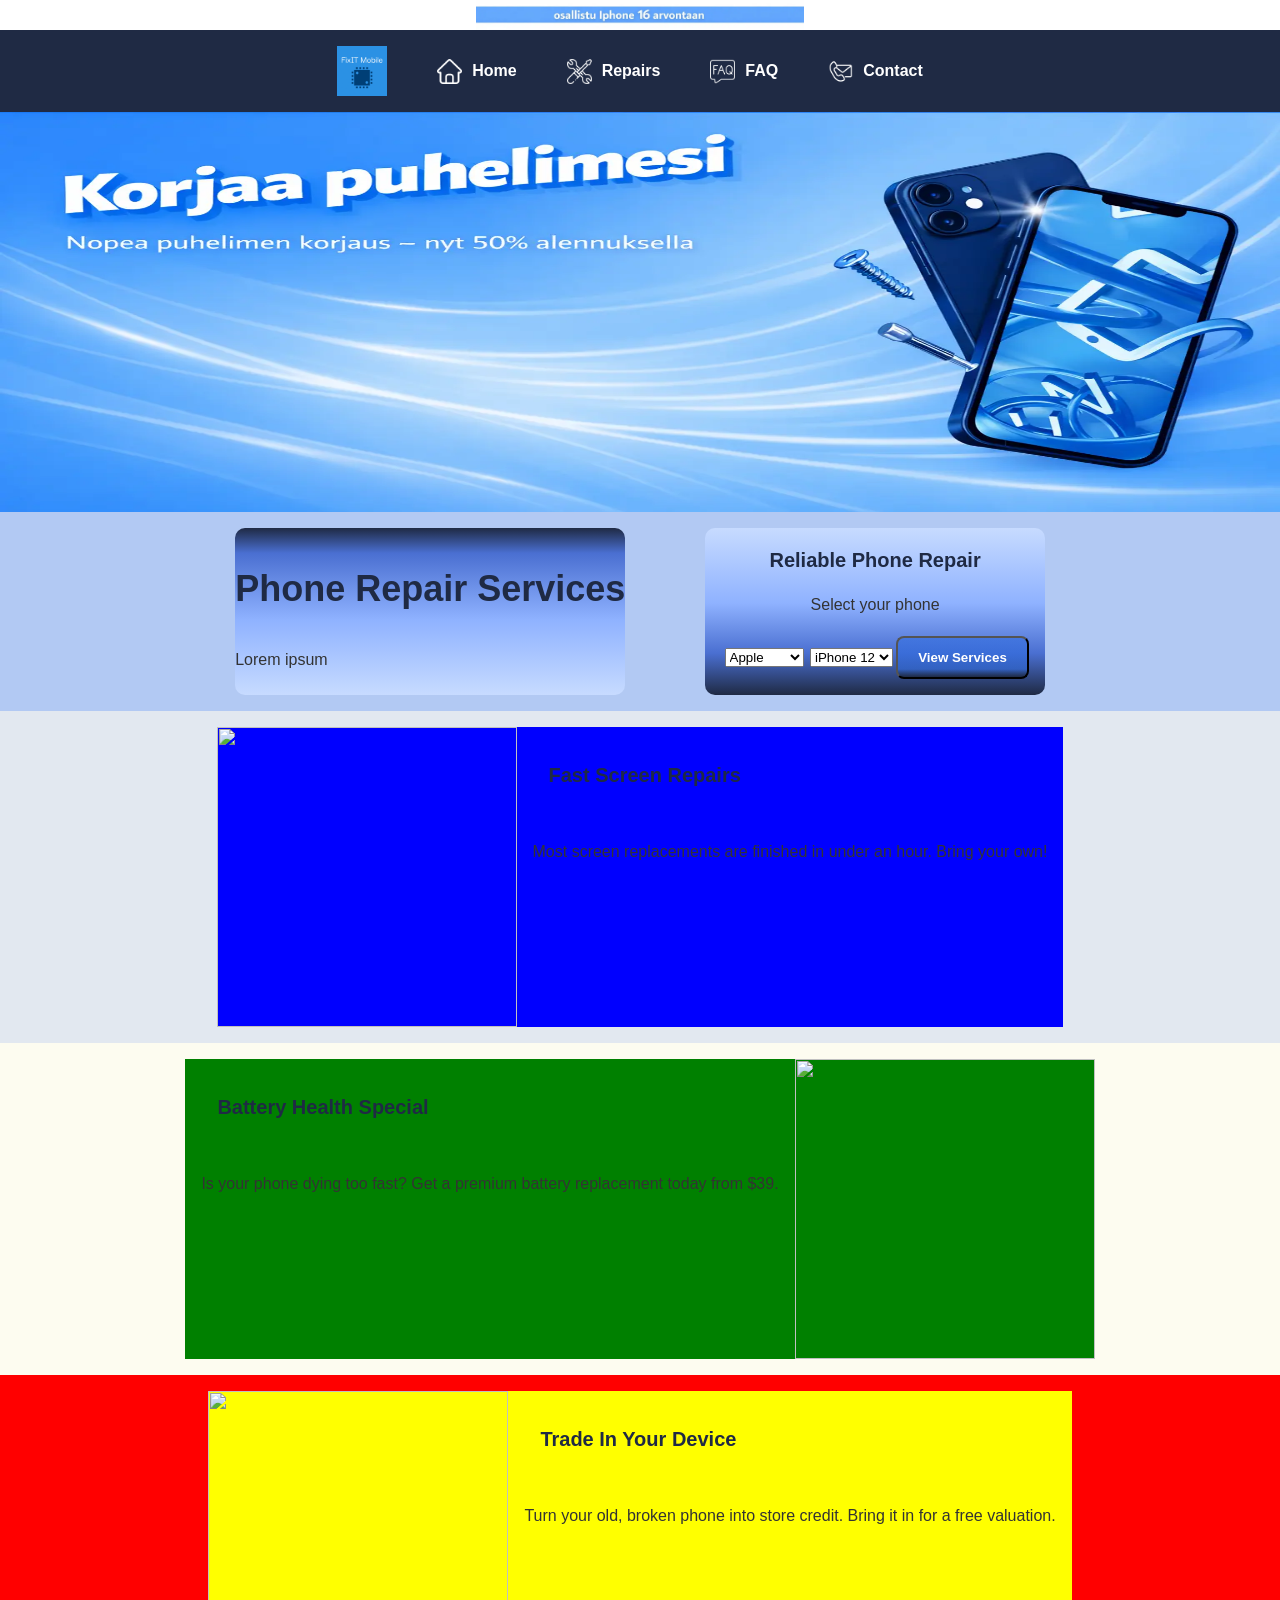
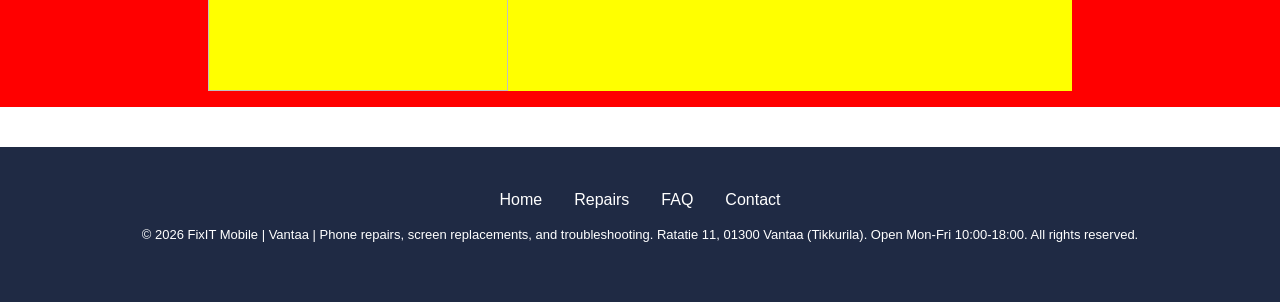
==== index.html @ 3c447443 "Another attempted fix for github pages navigation." ====
<!doctype html>
<html lang="fi">
  <head>
    <meta charset="UTF-8" />
    <meta name="viewport" content="width=device-width, initial-scale=1.0" />
    <link rel="stylesheet" href="CSS/layoutdefinitions.css" />
    <link rel="stylesheet" href="CSS/layoutindex.css" />
    <link rel="stylesheet" href="CSS/styleguide.css" />
    <link rel="stylesheet" href="CSS/styles.css" />
    <title>FixIT Mobile</title>
  </head>
  <body>
    <div class="page">
      <aside class="top-ad">
        <div class="top-ad-container flex-center">
          <img
            class="img-top-ad"
            src="Img/large/top-scrolling-ad.webp"
            alt="img-top-ad"
          />
        </div>
      </aside>

      <header>
        <nav>
          <div class="header-logo-container">
            <a href="./index.html">
              <img class="header-logo-img" src="Img/logos/mainlogo-large.png" />
            </a>
          </div>

          <div class="header-item flex-center">
            <div class="header-item-icon">
              <img
                class="header-item-icon-img"
                src="Img/icons/home_icon_white.png"
              />
            </div>
            <a href="./index.html">Home</a>
          </div>

          <div class="header-item flex-center">
            <div class="header-item-icon">
              <img
                class="header-item-icon-img"
                src="Img/icons/repair_icon_white.png"
              />
            </div>
            <a href="./repairs.html">Repairs</a>
          </div>

          <div class="header-item flex-center">
            <div class="header-item-icon">
              <img
                class="header-item-icon-img"
                src="Img/icons/faq_icon_white.png"
              />
            </div>
            <a href="./faq.html">FAQ</a>
          </div>

          <div class="header-item flex-center">
            <div class="header-item-icon">
              <img
                class="header-item-icon-img"
                src="Img/icons/contact_icon_white.png"
              />
            </div>
            <a href="./contact.html">Contact</a>
          </div>
        </nav>
      </header>

      <figure class="hero">
        <img
          class="hero-img"
          src="Img/large/hero-img.webp"
          alt="decorative image"
        />
      </figure>

      <main>
        <section class="site-summary-card">
          <h1>Phone Repair Services</h1>
          Lorem ipsum
        </section>

        <div class="repair-finder">
          <section class="brand-model-selection-card"></section>
        </div>
      </main>

      <section
        class="house-ad-section flex-center column"
        id="house-ad-section"
      ></section>

      <footer id="footer"></footer>
    </div>

    <script src="JS/data/phonerepairpricedata.js"></script>
    <script src="JS/scripts/main.js"></script>
    <script src="JS/data/houseadcardsdata.js"></script>
    <script src="JS/scripts/houseadcards.js"></script>
  </body>
</html>
---- CSS/layoutdefinitions.css ----
header {
  display: flex;
}

/* Defining grid areas */
.top-ad {
  grid-area: top-ad;
}

header {
  grid-area: header;
}

.hero {
  grid-area: hero;
}

main {
  grid-area: main;
}

.repair-finder-heading {
  grid-area: repair-finder-heading;
}

.ad-right {
  grid-area: ad-right;
}

.review-right {
  grid-area: review-right;
}

.selection-card {
  grid-area: selection-card;
}

footer {
  grid-area: footer;
}

.showing-results-text {
  grid-area: showing-results-text;
}

.result-cards {
  grid-area: result-cards;
}

.locations-heading {
  grid-area: locations-heading;
}

.map-right {
  grid-area: map-right;
}

.faq {
  grid-area: faq;
}
---- CSS/layoutindex.css ----
.page {
  display: grid;

  grid-template-areas:
    "top-ad"
    "header"
    "hero"
    "main"
    "house-ad-section"
    "footer";
}
---- CSS/styleguide.css ----
/* =========================
   1. CSS MODIFIERS (COLORS)
========================= */

:root {
  --color-primary: #1f2a44;
  --color-accent: #2d6cdf;
  --color-light: #f5f6f8;
  --color-dark: #333333;
  --color-success: #2e7d32;
  --color-border: #e0e0e0;
  --radius: 0.5rem;
  --spacing: 1rem;
  --max-width: 68.75rem;
  --font-heading: "Segoe UI", sans-serif;
  --font-body: Arial, sans-serif;
}

/* =========================
   2. TYPOGRAPHY
========================= */

body {
  margin: 0;
  padding: 0;
  font-family: var(--font-body);
  color: var(--color-dark);
  background-color: white;
  line-height: 1.6;
}

h1,
h2,
h3 {
  font-family: var(--font-heading);
  color: var(--color-primary);
  margin-top: 2rem;
}

h1 {
  font-size: 2.25rem;
}
h2 {
  font-size: 1.75rem;
}
h3 {
  font-size: 1.25rem;
}

p {
  margin-bottom: 1rem;
}

/* =========================
   3. COMPONENTS
========================= */

/* TOP-AD */

.top-ad {
  width: 100vw;
  overflow: hidden;
  background-color: white;
  height: 30px;
}

.top-ad-container {
  display: inline-block;
  white-space: nowrap;
  animation: scroll-ad 7s linear infinite;
  height: 100%;
  cursor: pointer;
}

.img-top-ad {
  display: inline-block;
  height: 100%;
}

/* HERO */
.hero {
  display: flex;
  justify-content: center;
  align-items: center;
  background-color: #ffffff;
  width: 100%;
  height: 400px;
}

.hero-img {
  display: block;
  width: 100%;
  height: 100%;
}

/* MAIN */
main {
  display: flex;
  justify-content: center;
  background-color: #2d6bdf5d;
  gap: 3rem;
}

/* NAV */
nav {
  display: flex;
  justify-content: center;
  align-items: center;
  width: 100%;
  background: var(--color-primary);
  gap: 1.25rem;
  padding: 1rem;
}

nav a {
  color: white;
  text-decoration: none;
  margin-right: 1.25rem;
  font-weight: bold;
}

/* HEADER LOGO */

.header-logo-container {
  display: flex;
}

.header-logo-img {
  display: block;
  height: 50px;
  width: auto;
}

.header-item {
  margin: 0;
}

.header-item-img {
  vertical-align: middle;
}

.header-item-icon-img {
  display: block;
  width: 25px;
  height: 25px;
  margin: 0.625rem;
}

/* BUTTON */
button {
  display: inline-block;
  padding: 0.75rem 1.25rem;
  border-radius: var(--radius);
  text-decoration: none;
  font-weight: bold;
  margin-top: 0.625rem;
}

.btn-primary {
  background: var(--color-accent);
  color: white;
}

.btn-secondary {
  border: 0.125rem solid var(--color-accent);
  color: var(--color-accent);
}

/* CARD */
.card {
  border: 0.0625rem solid var(--color-border);
  border-radius: var(--radius);
  padding: var(--spacing);
  margin-bottom: var(--spacing);
  background: white;
}

/* INFO BOX */
.info-box {
  background: var(--color-light);
  border-left: 0.3125rem solid var(--color-accent);
  padding: var(--spacing);
  margin: var(--spacing) 0;
}

/* FORM ELEMENT */
input,
textarea {
  width: 100%;
  padding: 0.625rem;
  margin-top: 0.3125rem;
  margin-bottom: 0.9375rem;
  border: 0.0625rem solid var(--color-border);
  border-radius: var(--radius);
  font-family: var(--font-body);
}

/* FOOTER */
footer {
  background: var(--color-primary);
  color: white;
  padding: 1.25rem;
  margin-top: 2.5rem;
  text-align: center;
}

.footer-content-wrapper {
  margin: 0;
}

.footer-header-links-container {
  margin: 0;
}

.footer-header-link {
  margin: 1rem;
  color: white;
  text-decoration: none;
}

.footer-header-link:hover {
  opacity: 0.8;
}

.footer-ending-text {
  font-size: small;
}

/* =============================
   5. BRAND-MODEL-SELECTION-CARD
============================= */

.brand-model-selection-card {
  display: flex;
  flex-direction: column;
  margin: 1rem;
}

.brand-model-card-background-wrapper {
  background: linear-gradient(
    to bottom,
    #c7dbff 0%,
    #8fb2ff 45%,
    #4a6fd1 75%,
    #1f2a44 100%
  );

  padding: 1rem;
  border-radius: 10px;
  gap: 0.5rem;
}

.brand-model-card-text-area {
  gap: 1rem;
}

.brand-model-card-headline {
  margin: 0;
}

.brand-model-card-text {
  margin: 0;
}

.brand-select {
  margin: 0.2rem;
}

.model-select {
  margin: 0.2rem;
}

.view-services-btn {
  background: linear-gradient(to bottom, #2d6bdf8c 80%, #1f2a44 100%);
  color: rgb(255, 255, 255);
  padding: 0.75rem 1.25rem;
}

/* =============================
   6. HOUSE-AD-CARDS
============================= */

.house-ad-section {
  margin: 0;
}

.house-ad-container {
  width: 100%;
  display: flex;
  flex-direction: column;
  align-items: center;
  justify-content: center;
}

.house-ad-card {
  display: flex;
  justify-content: center;
  margin: 1rem;
}

.house-ad-text-wrapper {
  display: flex;
  flex-direction: column;
}

.house-ad-header {
  margin: 2rem;
}

.house-ad-title {
  margin: 0;
}

.house-ad-description-area {
  margin: 1rem;
}

.house-ad-description {
  margin: 0;
}

.house-ad-img-container {
  display: flex;
  justify-content: center;
  align-items: center;
  width: 300px;
  height: 300px;
}

.house-ad-img {
  display: block;
  width: 100%;
  height: 100%;
}

/* =============================
   7. RESULT-CARD
============================= */

.result-cards {
  display: grid;
  grid-template-columns: repeat(2, minmax(30rem, 1fr));
  width: 100%;
  gap: 0.5rem;
  background: linear-gradient(
    to bottom,
    transparent 0%,
    rgba(123, 189, 255, 0.541) 10%,
    rgba(123, 189, 255, 0.541) 90%,
    transparent 100%
  );
}

.result-card {
  display: flex;
  flex-direction: column;
  align-items: center;
  text-align: center;
  background: linear-gradient(to bottom, #2d6bdf8c 80%, #1f2a44 100%);

  gap: 1rem;
  padding: 1rem;
  border-radius: 10px;
}

.result-card-headline-area {
  margin: 0;
}

.result-card-headline {
  margin: 0;
}

.result-card-model-brand-names {
  margin: 0;
}

.result-card-price {
  margin: 0;
}

.result-card-separator {
  width: 50%;
}

.result-card-text-area {
  height: calc(1.2rem * 3); /*3 lines of text always to align images below */
  overflow: hidden;
}

.result-card-text {
  margin: 0;
}

.result-card-img-wrapper {
  display: flex;
  justify-content: center;
  align-items: center;
  width: 150px;
  height: 150px;
}

.result-card-img {
  max-width: 100%;
  max-height: 100%;
  object-fit: contain;
}

/* =============================
   8. FAQ-CARD
============================= */

.faq-cards {
  display: grid;
  grid-template-columns: repeat(3, minmax(30rem, 1fr));
  width: 100%;
  gap: 0.5rem;
}

.faq-card {
  display: flex;
  flex-direction: column;
  align-items: center;
  text-align: center;
  background: linear-gradient(to bottom, #2d6bdf8c 80%, #1f2a44 100%);
  gap: 1rem;
  margin: 1rem;
  padding: 1rem;
  border-radius: 10px;
}

.faq-card-question-area {
  margin: 0;
}

.faq-card-question {
  margin: 0;
}

.faq-card-separator {
  width: 50%;
}

.faq-show-answer-btn {
  margin: 0;
}

.faq-card-answer-area {
  margin: 0;
}

.faq-card-answer-area.hidden {
  display: none;
}

.faq-card-answer-area {
  margin: 0;
}

/* =============================
   9. CONTACT FORM
============================= */

.contact-form {
  display: flex;
  flex-direction: column;
  gap: 1rem;
  margin: 1rem;
  padding: 1.5rem;
  border-radius: 10px;

  background: linear-gradient(to bottom, #2d6bdf8c 80%, #1f2a44 100%);
  color: #fff;
}

/* Labels */
.contact-form label {
  font-weight: 600;
  margin-bottom: 0.25rem;
}

/* Inputs, select, textarea */
.contact-form input,
.contact-form select,
.contact-form textarea {
  width: 100%;
  padding: 0.5rem;
  border-radius: 6px;
  border: none;
  outline: none;
  font-size: 0.95rem;
}

/* Textarea height */
.contact-form textarea {
  min-height: 100px;
  resize: vertical;
}

/* Phone input group */
.phone-wrapper {
  display: flex;
  gap: 0.5rem;
}

.phone-wrapper select {
  width: 30%;
}

.phone-wrapper input {
  width: 70%;
}

/* Checkbox group */
.contact-form input[type="checkbox"] {
  width: auto;
  margin-right: 0.5rem;
}

.contact-form div {
  display: flex;
  align-items: center;
}

/* Submit button */
.contact-form button {
  margin-top: 1rem;
  padding: 0.6rem;
  border-radius: 6px;
  border: none;
  cursor: pointer;
  font-weight: 600;

  background-color: #ffffff;
  color: #1f2a44;
  transition: 0.2s ease;
}

.contact-form button:hover {
  background-color: #dbe4ff;
}

/* Responsive */
@media (max-width: 500px) {
  .phone-wrapper {
    flex-direction: column;
  }

  .phone-wrapper select,
  .phone-wrapper input {
    width: 100%;
  }
}

/* =============================
   10. STORE LOCATION CARDS
============================= */

.store-location-cards-container {
  display: grid;
  grid-template-columns: repeat(3, minmax(30rem, 1fr));
  width: 100%;
  gap: 2rem;
  background-color: grey;
  padding: 1rem;
}

.store-location-card {
  display: flex;
  flex-direction: column;
  background-color: whitesmoke;
  gap: 1rem;

  border: 1px solid #e0e0e0;
  border-radius: 12px;
  transition:
    transform 0.2s ease,
    box-shadow 0.2s ease;
}

.store-location-card-text-area {
  display: flex;
  flex-direction: column;
  height: 60%;
}

.store-location-card-map-area {
  display: flex;
  align-items: center;
  justify-content: center;
}

.store-location-card-map-img {
  display: block;
  max-width: 100%;
  height: 100%;
  object-fit: cover;
}

/* =========================
   11. IMAGES
========================= */

figure {
  margin: 0;
  padding: 0;
}

img {
  margin: 0;
  padding: 0;
}
---- CSS/styles.css ----
.flex-center {
  display: flex;
  align-items: center;
  justify-content: center;
}

.flex-center.column {
  flex-direction: column;
}

.flex-center.row {
  flex-direction: row;
}

.hidden {
  display: none;
}

/* INDEX PAGE */

.site-summary-card {
  display: flex;
  flex-direction: column;
  background: linear-gradient(
    to bottom,
    #1f2a44 0%,
    #4a6fd1 15%,
    #8fb2ff 55%,
    #c7dbff 100%
  );
  border-radius: 10px;
  margin: 1rem;
}

/* REPAIRS PAGE */

.repairs-page-howitworks-card {
  margin: 0;
  background-color: rgba(224, 134, 16, 0.877);
}

/* LOCATIONS PAGE */

.locations-heading {
  background-color: aliceblue;
}

/* Animation keyframes */
@keyframes scroll-ad {
  0% {
    transform: translateX(-60%);
  }
  100% {
    transform: translateX(60%);
  }
}
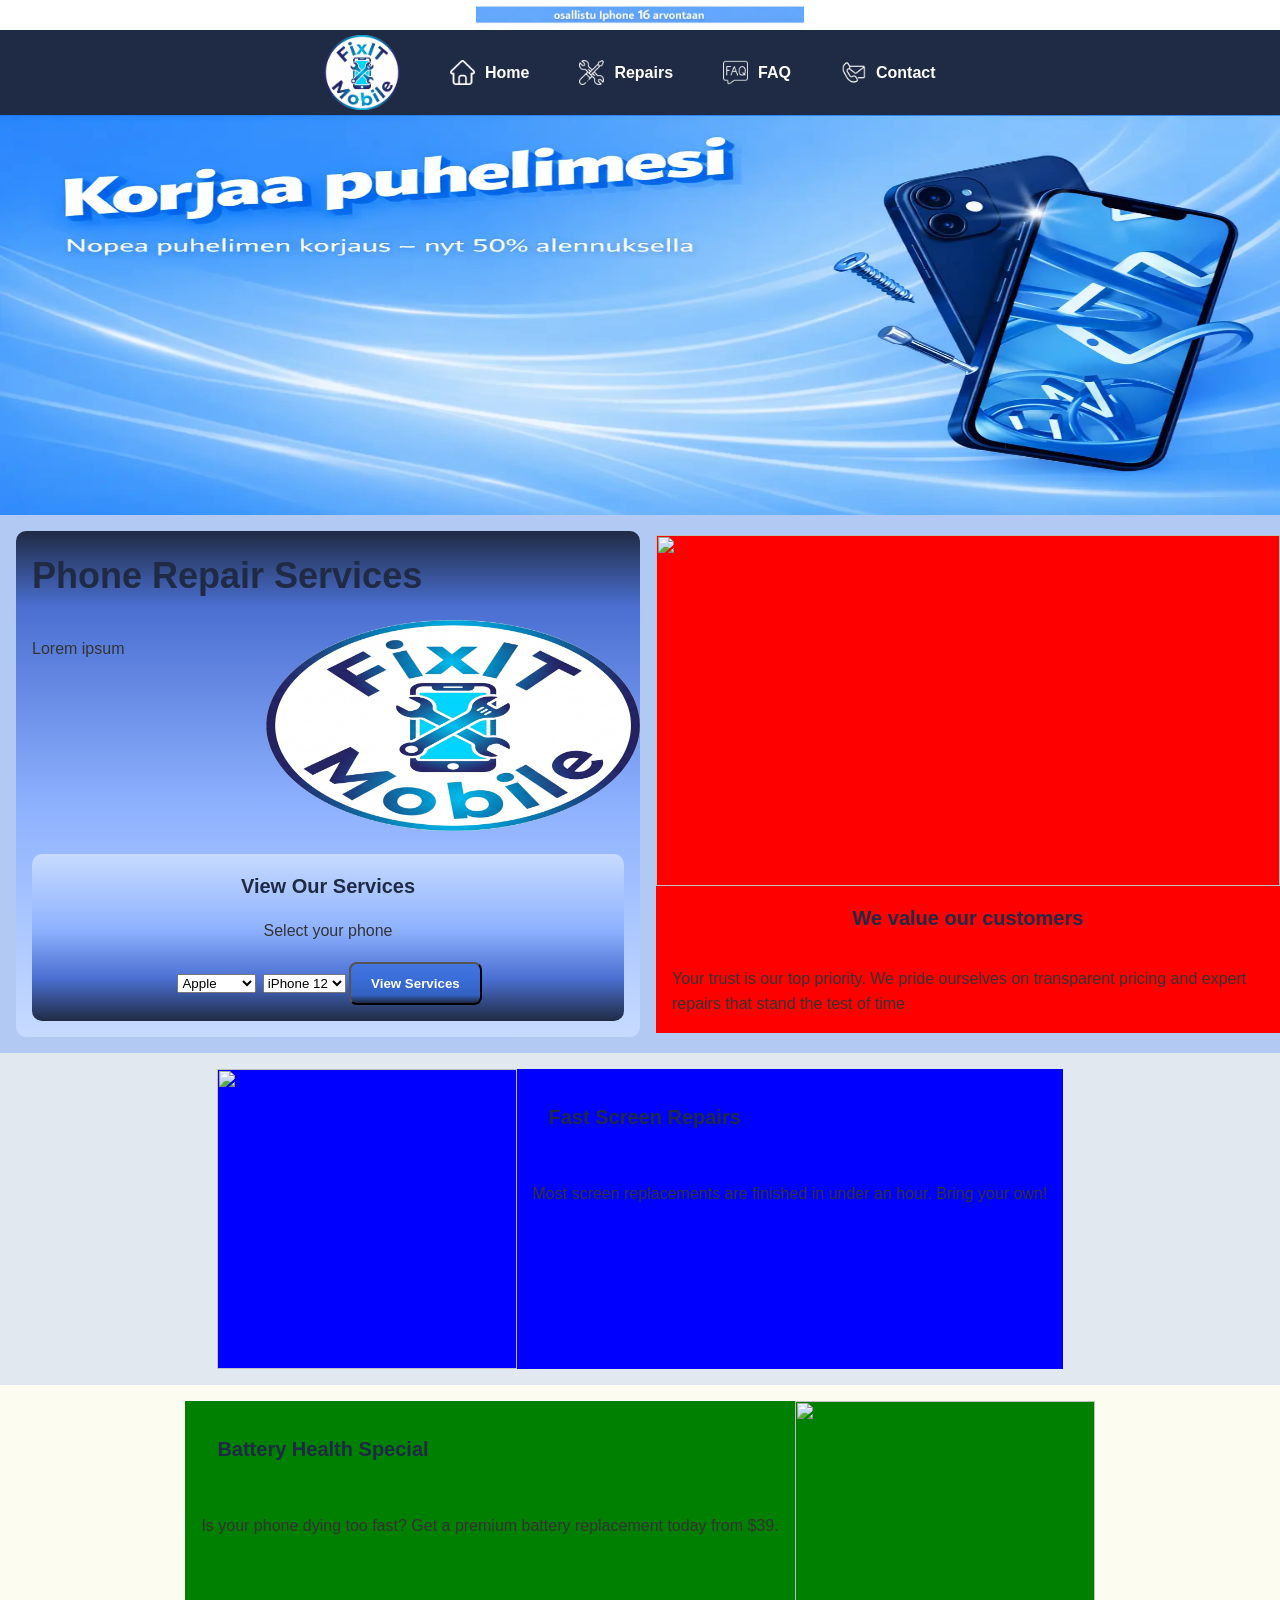
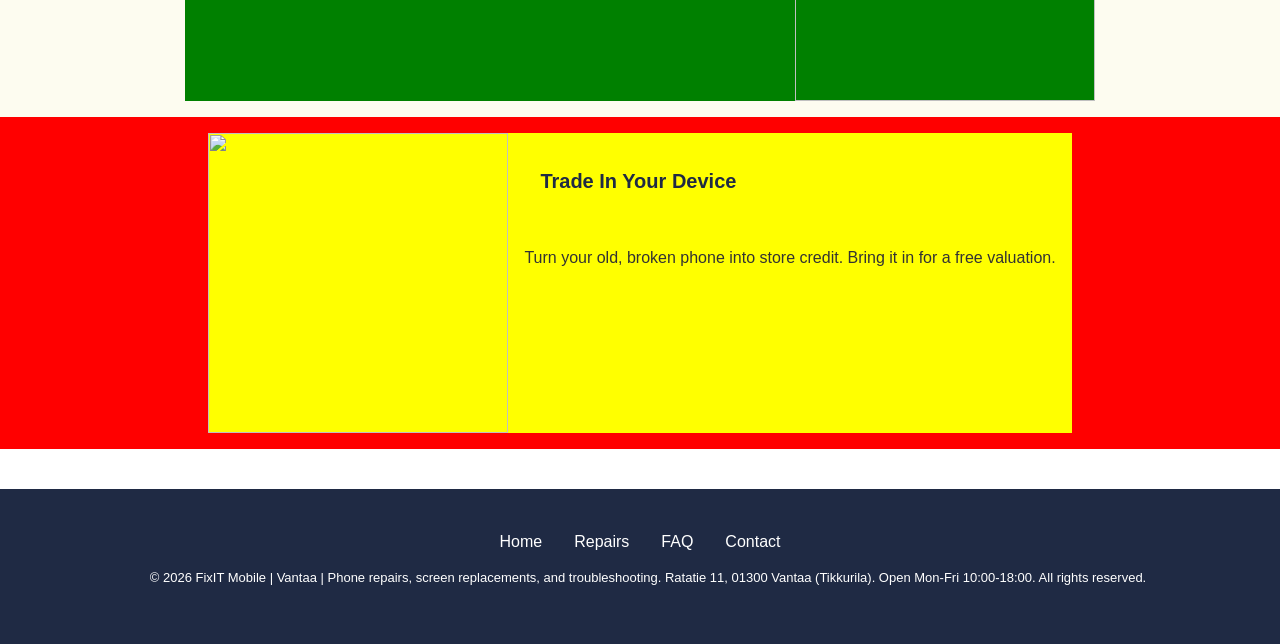
==== commit b018b1b3: "Various improvements to index page and mobile use" ====
--- a/index.html
+++ b/index.html
@@ -25,7 +25,10 @@
         <nav>
           <div class="header-logo-container">
             <a href="./index.html">
-              <img class="header-logo-img" src="Img/logos/mainlogo-large.png" />
+              <img
+                class="header-logo-img"
+                src="./Img/logos/main-logo-large.webp"
+              />
             </a>
           </div>
 
@@ -33,7 +36,7 @@
             <div class="header-item-icon">
               <img
                 class="header-item-icon-img"
-                src="Img/icons/home_icon_white.png"
+                src="./Img/icons/home_icon_white.png"
               />
             </div>
             <a href="./index.html">Home</a>
@@ -43,7 +46,7 @@
             <div class="header-item-icon">
               <img
                 class="header-item-icon-img"
-                src="Img/icons/repair_icon_white.png"
+                src="./Img/icons/repair_icon_white.png"
               />
             </div>
             <a href="./repairs.html">Repairs</a>
@@ -53,7 +56,7 @@
             <div class="header-item-icon">
               <img
                 class="header-item-icon-img"
-                src="Img/icons/faq_icon_white.png"
+                src="./Img/icons/faq_icon_white.png"
               />
             </div>
             <a href="./faq.html">FAQ</a>
@@ -63,7 +66,7 @@
             <div class="header-item-icon">
               <img
                 class="header-item-icon-img"
-                src="Img/icons/contact_icon_white.png"
+                src="./Img/icons/contact_icon_white.png"
               />
             </div>
             <a href="./contact.html">Contact</a>
@@ -74,20 +77,43 @@
       <figure class="hero">
         <img
           class="hero-img"
-          src="Img/large/hero-img.webp"
+          src="./Img/large/hero-img.webp"
           alt="decorative image"
         />
       </figure>
 
       <main>
-        <section class="site-summary-card">
-          <h1>Phone Repair Services</h1>
-          Lorem ipsum
+        <section class="index-site-main-content flex-center">
+          <article class="site-summary-card">
+            <h1>Phone Repair Services</h1>
+            <div class="site-summary-card-body">
+              <p>Lorem ipsum</p>
+              <div class="site-summary-card-img-container">
+                <img
+                  class="site-summary-card-img"
+                  src="./Img/logos/main-logo-large.webp"
+                />
+              </div>
+            </div>
+            <article class="repair-finder">
+              <section class="brand-model-selection-card"></section>
+            </article>
+          </article>
+
+          <article class="main-section-house-ad flex-center column">
+            <div class="main-section-house-ad-img-container">
+              <img
+                class="main-section-house-ad-img"
+                src="./Img/large/customer-service-1.png"
+              />
+            </div>
+            <h3>We value our customers</h3>
+            <p>
+              Your trust is our top priority. We pride ourselves on transparent
+              pricing and expert repairs that stand the test of time
+            </p>
+          </article>
         </section>
-
-        <div class="repair-finder">
-          <section class="brand-model-selection-card"></section>
-        </div>
       </main>
 
       <section
--- a/CSS/styleguide.css
+++ b/CSS/styleguide.css
@@ -39,16 +39,19 @@
 
 h1 {
   font-size: 2.25rem;
+  margin: 1rem;
 }
 h2 {
   font-size: 1.75rem;
 }
 h3 {
   font-size: 1.25rem;
+  margin: 1rem;
 }
 
 p {
   margin-bottom: 1rem;
+  margin-left: 1rem;
 }
 
 /* =========================
@@ -77,30 +80,6 @@
   height: 100%;
 }
 
-/* HERO */
-.hero {
-  display: flex;
-  justify-content: center;
-  align-items: center;
-  background-color: #ffffff;
-  width: 100%;
-  height: 400px;
-}
-
-.hero-img {
-  display: block;
-  width: 100%;
-  height: 100%;
-}
-
-/* MAIN */
-main {
-  display: flex;
-  justify-content: center;
-  background-color: #2d6bdf5d;
-  gap: 3rem;
-}
-
 /* NAV */
 nav {
   display: flex;
@@ -109,7 +88,7 @@
   width: 100%;
   background: var(--color-primary);
   gap: 1.25rem;
-  padding: 1rem;
+  padding: 0.3rem;
 }
 
 nav a {
@@ -119,7 +98,7 @@
   font-weight: bold;
 }
 
-/* HEADER LOGO */
+/* HEADER */
 
 .header-logo-container {
   display: flex;
@@ -127,7 +106,7 @@
 
 .header-logo-img {
   display: block;
-  height: 50px;
+  height: 75px;
   width: auto;
 }
 
@@ -144,6 +123,32 @@
   width: 25px;
   height: 25px;
   margin: 0.625rem;
+}
+
+/* HERO */
+.hero {
+  display: flex;
+  justify-content: center;
+  align-items: center;
+  background-color: #ffffff;
+  width: 100vw;
+  height: 400px;
+}
+
+.hero-img {
+  display: block;
+  width: 100%;
+  height: 100%;
+}
+
+/* MAIN */
+main {
+  display: flex;
+  justify-content: center;
+  align-items: center;
+  background-color: #2d6bdf5d;
+  gap: 3rem;
+  width: 100%;
 }
 
 /* BUTTON */
@@ -234,6 +239,7 @@
   display: flex;
   flex-direction: column;
   margin: 1rem;
+  max-width: 100vw;
 }
 
 .brand-model-card-background-wrapper {
@@ -281,7 +287,7 @@
 ============================= */
 
 .house-ad-section {
-  margin: 0;
+  width: 100vw;
 }
 
 .house-ad-container {
@@ -415,6 +421,7 @@
   grid-template-columns: repeat(3, minmax(30rem, 1fr));
   width: 100%;
   gap: 0.5rem;
+  max-width: 100vw;
 }
 
 .faq-card {
@@ -471,6 +478,7 @@
 
   background: linear-gradient(to bottom, #2d6bdf8c 80%, #1f2a44 100%);
   color: #fff;
+  max-width: 100vw;
 }
 
 /* Labels */
@@ -610,3 +618,39 @@
   margin: 0;
   padding: 0;
 }
+
+/* =========================
+   12. CONFIGS FOR PHONES
+========================= */
+
+@media (max-width: 768px) {
+  nav {
+    display: grid;
+    grid-template-columns: repeat(2, 1fr);
+    justify-items: start;
+    align-items: center;
+    gap: 0rem;
+    padding: 0.5rem;
+    width: 100%;
+  }
+
+  nav a {
+    margin-right: 0rem;
+  }
+
+  .header-logo-container {
+    grid-column: 1 / -1;
+  }
+
+  .result-cards {
+    grid-template-columns: repeat(1, 1fr);
+  }
+
+  .faq-cards {
+    grid-template-columns: repeat(1, 1fr);
+  }
+
+  .store-location-cards-container {
+    grid-template-columns: repeat(1, 1fr);
+  }
+}
--- a/CSS/styles.css
+++ b/CSS/styles.css
@@ -18,6 +18,10 @@
 
 /* INDEX PAGE */
 
+.index-site-main-content {
+  margin: 0;
+}
+
 .site-summary-card {
   display: flex;
   flex-direction: column;
@@ -30,6 +34,39 @@
   );
   border-radius: 10px;
   margin: 1rem;
+  width: 50%;
+}
+
+.site-summary-card-body {
+  display: flex;
+  gap: 5rem;
+}
+
+.site-summary-card-img-container {
+  width: 60%;
+  aspect-ratio: 16 / 9;
+  margin-left: auto;
+}
+
+.site-summary-card-img {
+  width: 100%;
+  height: 100%;
+}
+
+.main-section-house-ad {
+  background-color: red;
+  width: 50%;
+}
+
+.main-section-house-ad-img-container {
+  width: 100%;
+  aspect-ratio: 16 / 9;
+  margin-left: auto;
+}
+
+.main-section-house-ad-img {
+  width: 100%;
+  height: 100%;
 }
 
 /* REPAIRS PAGE */
@@ -48,9 +85,24 @@
 /* Animation keyframes */
 @keyframes scroll-ad {
   0% {
-    transform: translateX(-60%);
+    transform: translateX(-100vw);
   }
   100% {
-    transform: translateX(60%);
+    transform: translateX(100vw);
   }
 }
+
+/* Phone configs */
+@media (max-width: 768px) {
+  .index-site-main-content {
+    flex-direction: column;
+  }
+
+  .site-summary-card {
+    width: 100%;
+  }
+
+  .main-section-house-ad {
+    width: 100%;
+  }
+}
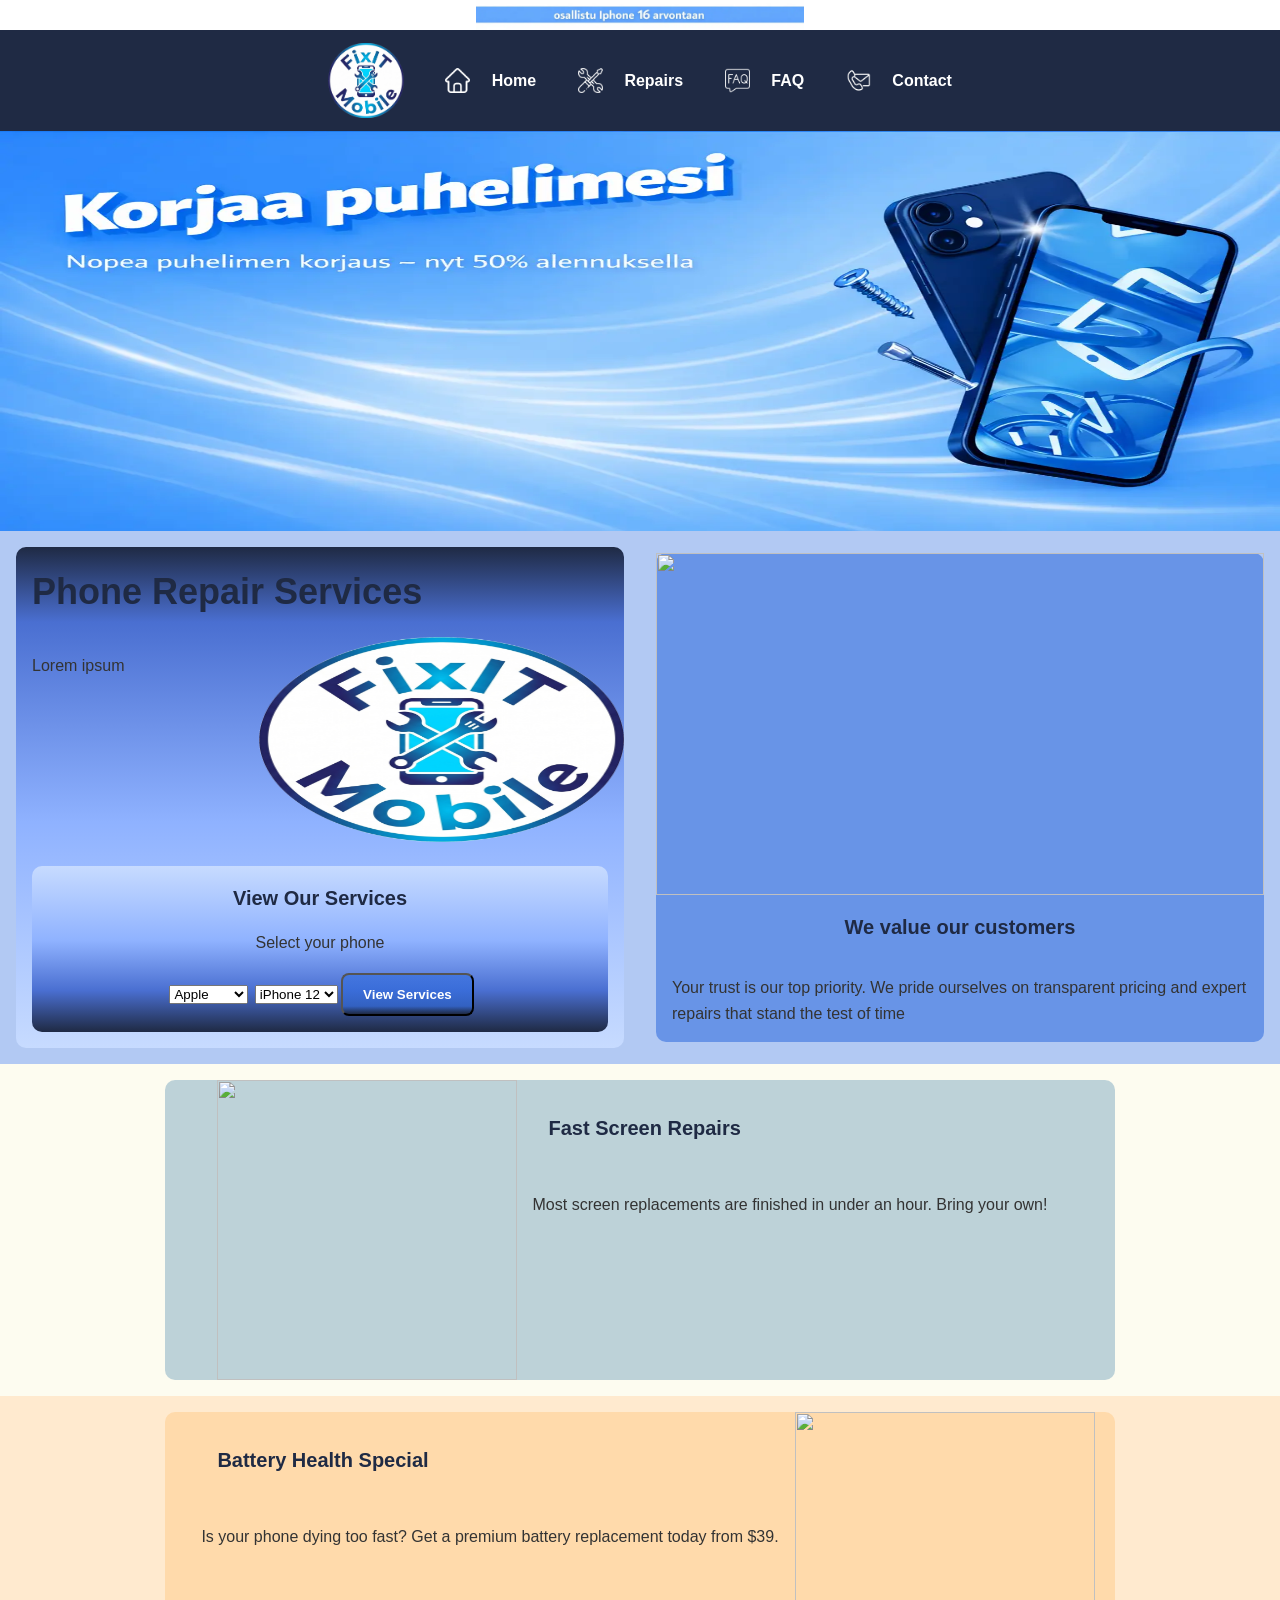
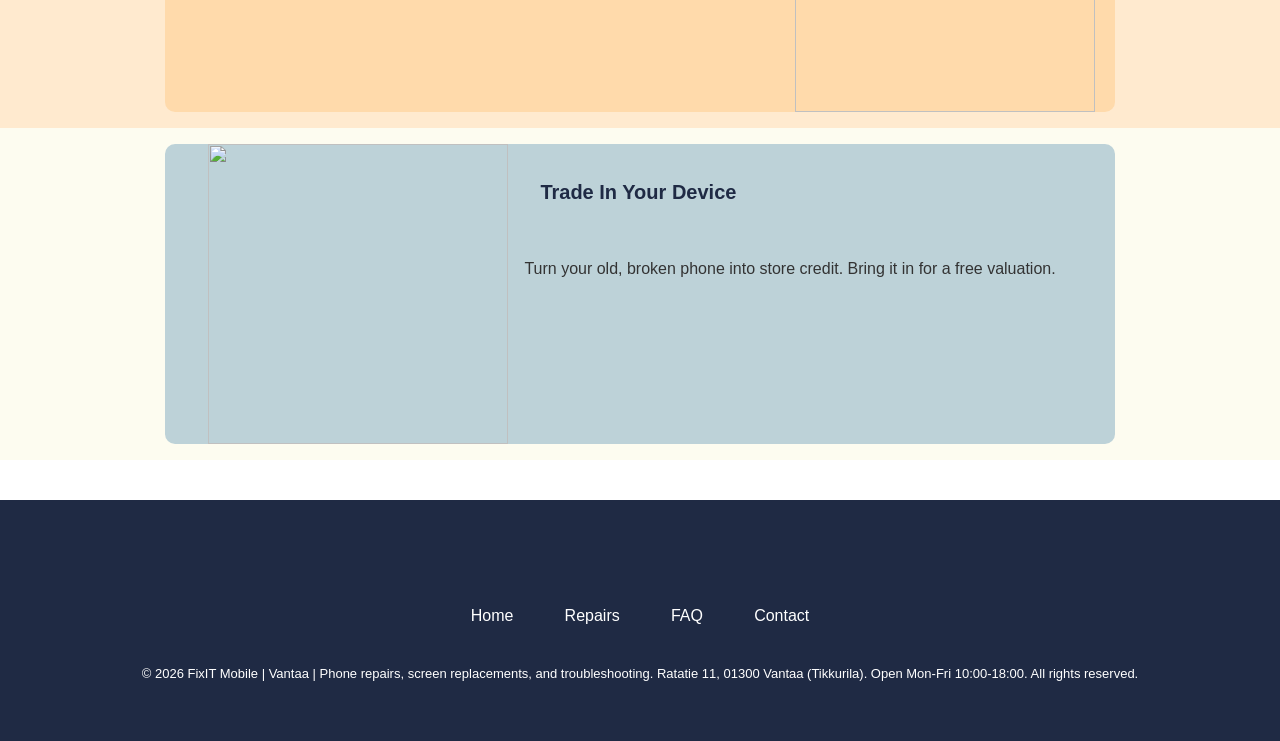
==== commit 1ce295af: "Added favicon" ====
--- a/index.html
+++ b/index.html
@@ -3,6 +3,7 @@
   <head>
     <meta charset="UTF-8" />
     <meta name="viewport" content="width=device-width, initial-scale=1.0" />
+    <link rel="icon" type="image/x-icon" href="./Img/icons/favicon.ico" />
     <link rel="stylesheet" href="CSS/layoutdefinitions.css" />
     <link rel="stylesheet" href="CSS/layoutindex.css" />
     <link rel="stylesheet" href="CSS/styleguide.css" />
--- a/CSS/styleguide.css
+++ b/CSS/styleguide.css
@@ -52,6 +52,7 @@
 p {
   margin-bottom: 1rem;
   margin-left: 1rem;
+  margin-right: 1rem;
 }
 
 /* =========================
@@ -70,7 +71,7 @@
 .top-ad-container {
   display: inline-block;
   white-space: nowrap;
-  animation: scroll-ad 7s linear infinite;
+  animation: scroll-ad 15s linear infinite;
   height: 100%;
   cursor: pointer;
 }
@@ -94,9 +95,19 @@
 nav a {
   color: white;
   text-decoration: none;
-  margin-right: 1.25rem;
   font-weight: bold;
-}
+  position: relative;
+  border: 2px solid transparent;
+  padding: 0.4rem 0.6rem;
+  transition: all 0.5s;
+}
+
+nav a:hover:not(.header-logo-container a) {
+  border: 2px solid #A6A6A6;
+  box-shadow: 0 0 10px 5px #2d6bdf8c;
+  background-color: #2d6bdf8c;
+}
+
 
 /* HEADER */
 
@@ -209,22 +220,49 @@
   text-align: center;
 }
 
-.footer-content-wrapper {
-  margin: 0;
-}
-
-.footer-header-links-container {
-  margin: 0;
-}
-
 .footer-header-link {
+  position: relative;
   margin: 1rem;
   color: white;
   text-decoration: none;
-}
-
-.footer-header-link:hover {
-  opacity: 0.8;
+  display: inline-flex;
+  align-items: center;
+  justify-content: center;
+  padding: 0.4rem 0.6rem;
+}
+
+.footer-header-link::before {
+  content: "";
+  position: absolute;
+  inset: 0;
+  border-top: 2px solid #A6A6A6;
+  border-bottom: 2px solid #A6A6A6;
+  transform: scaleX(0);
+  transform-origin: left center;
+  transition: transform 0.4s ease;
+  pointer-events: none;
+}
+
+
+.footer-header-link::after {
+  content: "";
+  position: absolute;
+  inset: 0;
+  border-left: 2px solid #A6A6A6;
+  border-right: 2px solid #A6A6A6;
+  transform: scaleY(0);
+  transform-origin: center top;
+  transition: transform 0.4s ease;
+  pointer-events: none;
+}
+
+.footer-header-link:hover::before {
+  transform: scaleX(1);
+}
+
+.footer-header-link:hover::before,
+.footer-header-link:hover::after {
+  border-color: #A6A6A6;
 }
 
 .footer-ending-text {
@@ -276,32 +314,43 @@
   margin: 0.2rem;
 }
 
+
 .view-services-btn {
   background: linear-gradient(to bottom, #2d6bdf8c 80%, #1f2a44 100%);
-  color: rgb(255, 255, 255);
+  color: #fff;
   padding: 0.75rem 1.25rem;
-}
+  transition: transform 0.3s ease, box-shadow 0.3s ease;
+}
+
+.view-services-btn:hover {
+  transform: scale(1.08);
+  box-shadow: 0 8px 20px rgba(0, 0, 0, 0.25);
+}
+
 
 /* =============================
    6. HOUSE-AD-CARDS
 ============================= */
 
 .house-ad-section {
-  width: 100vw;
+  width: 100%;
 }
 
 .house-ad-container {
   width: 100%;
-  display: flex;
-  flex-direction: column;
-  align-items: center;
+  display: grid;
+  grid-template-columns: repeat(auto-fit, minmax(300px, 1fr));
+  gap: 1.5rem;
+  justify-items: center;
+}
+
+.house-ad-card {
+  display: flex;
   justify-content: center;
-}
-
-.house-ad-card {
-  display: flex;
-  justify-content: center;
+  width: 100%;
+  max-width: 950px;
   margin: 1rem;
+  border-radius: 10px;
 }
 
 .house-ad-text-wrapper {
@@ -450,6 +499,13 @@
 
 .faq-show-answer-btn {
   margin: 0;
+  text-decoration: none;
+  transition: transform 0.2s ease;
+  display: inline-block;
+}
+
+.faq-show-answer-btn:hover {
+  transform: scale(1.07);
 }
 
 .faq-card-answer-area {
@@ -548,6 +604,15 @@
   background-color: #dbe4ff;
 }
 
+.show-hide-form-btn {
+  transition: transform 0.2s ease;
+}
+
+.show-hide-form-btn:hover {
+  transform: scale(1.07);
+}
+
+
 /* Responsive */
 @media (max-width: 500px) {
   .phone-wrapper {
@@ -624,6 +689,10 @@
 ========================= */
 
 @media (max-width: 768px) {
+  .top-ad-container {
+    animation: scroll-ad 8s linear infinite;
+  }
+
   nav {
     display: grid;
     grid-template-columns: repeat(2, 1fr);
--- a/CSS/styles.css
+++ b/CSS/styles.css
@@ -54,8 +54,10 @@
 }
 
 .main-section-house-ad {
-  background-color: red;
+  background-color: #2d6bdf8c;
   width: 50%;
+  margin: 1rem;
+  border-radius: 10px;
 }
 
 .main-section-house-ad-img-container {
@@ -71,9 +73,78 @@
 
 /* REPAIRS PAGE */
 
-.repairs-page-howitworks-card {
+  /* SECTION */
+.how-it-works {
+  background: linear-gradient(
+    to bottom,
+    #c7dbff 0%,
+    #b6cffb 100%
+  );
+  padding: 5rem 1.5rem;
+  text-align: center;
+}
+
+  /* HEADINGS */
+.how-it-works-title {
+  font-size: 2.2rem;
+  margin-bottom: 0.5rem;
+}
+
+.how-it-works-subtitle {
+  max-width: 520px;
+  margin: 0 auto 3rem;
+  color: #333;
+}
+
+  /* CARDS */
+.how-it-works-cards {
+  display: grid;
+  grid-template-columns: repeat(auto-fit, minmax(260px, 1fr));
+  gap: 2rem;
+  max-width: 1000px;
+  margin: 0 auto;
+}
+
+.how-it-works-card {
+  background: linear-gradient(
+    to bottom,
+    rgba(96, 125, 139, 0.95),
+    rgba(55, 71, 79, 0.95));
+  color: #fff;
+  padding: 2rem 1.5rem;
+  border-radius: 20px;
+  box-shadow: 0 20px 40px rgba(0, 0, 0, 0.25);
+  transition: box-shadow 0.3s ease;
+}
+
+.how-it-works-card:hover {
+  box-shadow: 0 30px 60px rgba(0, 0, 0, 0.35);
+}
+
+  /* STEP NUMBER */
+.step-number {
+  width: 48px;
+  height: 48px;
+  margin: 0 auto 1rem;
+  display: flex;
+  align-items: center;
+  justify-content: center;
+  font-size: 1.2rem;
+  font-weight: bold;
+  background: rgba(255, 255, 255, 0.2);
+  border-radius: 50%;
+}
+
+  /* TEXT */
+.how-it-works-card h3 {
+  margin: 0.5rem 0;
+  font-size: 1.25rem;
+}
+
+.how-it-works-card p {
   margin: 0;
-  background-color: rgba(224, 134, 16, 0.877);
+  font-size: 0.95rem;
+  line-height: 1.5;
 }
 
 /* LOCATIONS PAGE */
@@ -105,4 +176,9 @@
   .main-section-house-ad {
     width: 100%;
   }
+
+  .how-it-works-cards {
+    grid-template-columns: 1fr;
+  }
+
 }
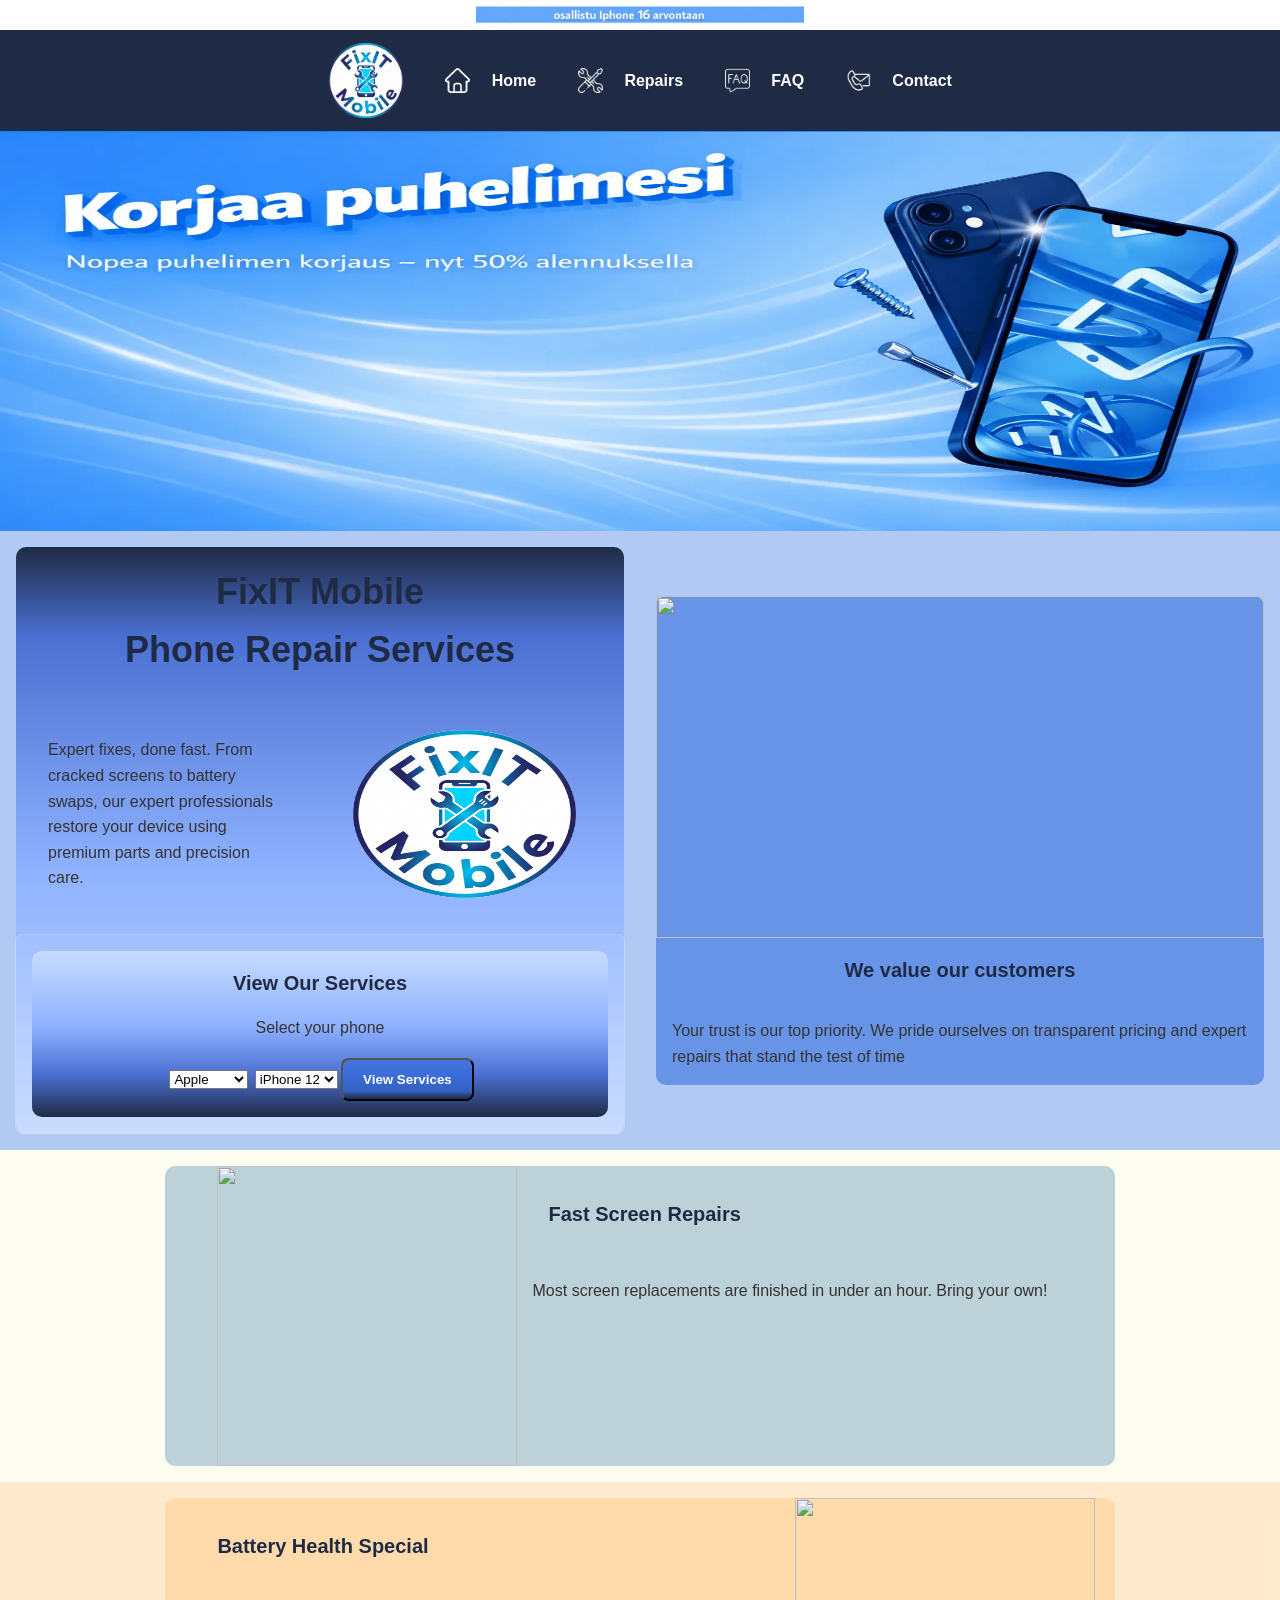
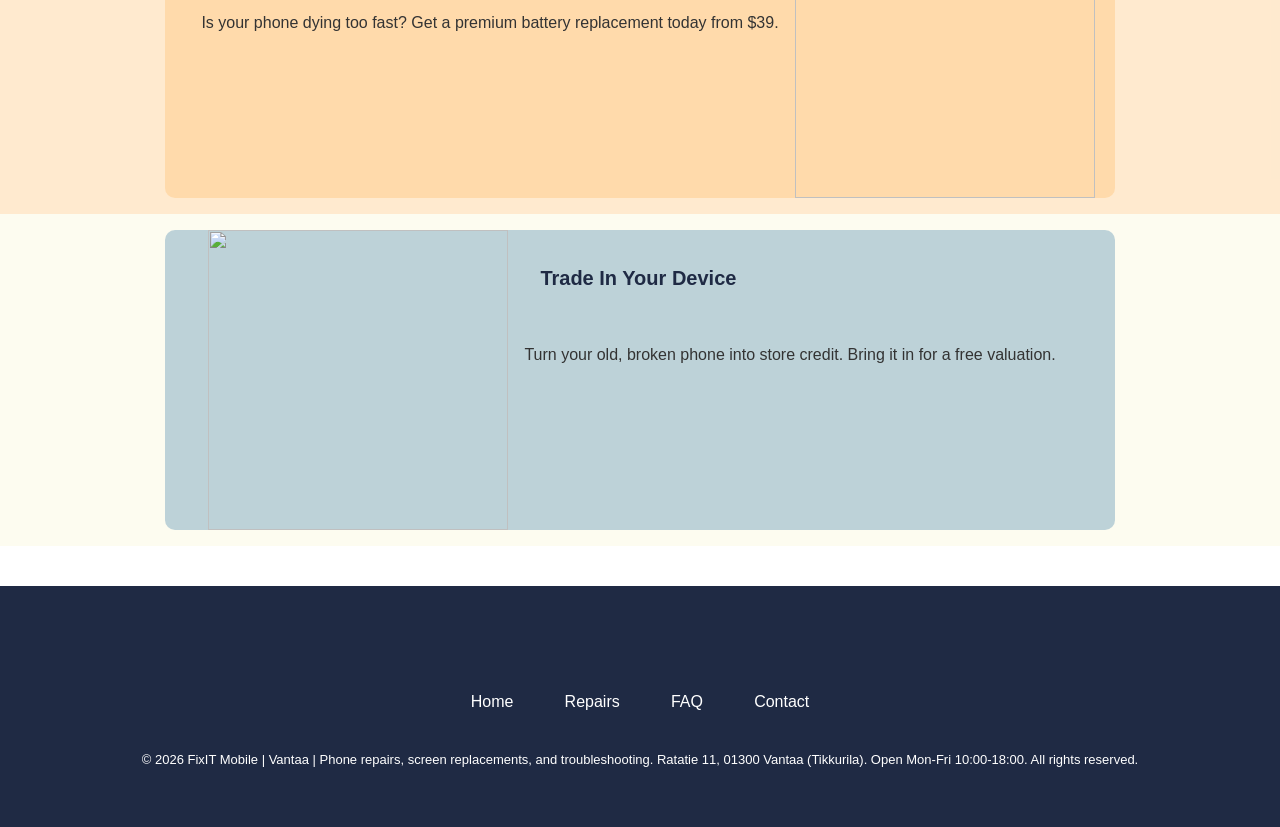
==== commit 72a3e60d: "Adjusted summary card and SEO optimizing." ====
--- a/index.html
+++ b/index.html
@@ -85,11 +85,18 @@
 
       <main>
         <section class="index-site-main-content flex-center">
-          <article class="site-summary-card">
-            <h1>Phone Repair Services</h1>
-            <div class="site-summary-card-body">
-              <p>Lorem ipsum</p>
-              <div class="site-summary-card-img-container">
+          <article class="site-summary-card flex-center column">
+            <h1 class="flex-center">
+              FixIT Mobile <br />
+              Phone Repair Services
+            </h1>
+            <div class="site-summary-card-body flex-center">
+              <p class="site-summary-card-text flex-center">
+                Expert fixes, done fast. From cracked screens to battery swaps,
+                our expert professionals restore your device using premium parts
+                and precision care.
+              </p>
+              <div class="site-summary-card-img-container flex-center">
                 <img
                   class="site-summary-card-img"
                   src="./Img/logos/main-logo-large.webp"
--- a/CSS/styleguide.css
+++ b/CSS/styleguide.css
@@ -38,6 +38,7 @@
 }
 
 h1 {
+  text-align: center;
   font-size: 2.25rem;
   margin: 1rem;
 }
@@ -79,6 +80,10 @@
 .img-top-ad {
   display: inline-block;
   height: 100%;
+}
+
+.top-ad:hover .top-ad-container {
+  animation-play-state: paused;
 }
 
 /* NAV */
@@ -103,11 +108,10 @@
 }
 
 nav a:hover:not(.header-logo-container a) {
-  border: 2px solid #A6A6A6;
+  border: 2px solid #a6a6a6;
   box-shadow: 0 0 10px 5px #2d6bdf8c;
   background-color: #2d6bdf8c;
 }
-
 
 /* HEADER */
 
@@ -235,21 +239,20 @@
   content: "";
   position: absolute;
   inset: 0;
-  border-top: 2px solid #A6A6A6;
-  border-bottom: 2px solid #A6A6A6;
+  border-top: 2px solid #a6a6a6;
+  border-bottom: 2px solid #a6a6a6;
   transform: scaleX(0);
   transform-origin: left center;
   transition: transform 0.4s ease;
   pointer-events: none;
 }
 
-
 .footer-header-link::after {
   content: "";
   position: absolute;
   inset: 0;
-  border-left: 2px solid #A6A6A6;
-  border-right: 2px solid #A6A6A6;
+  border-left: 2px solid #a6a6a6;
+  border-right: 2px solid #a6a6a6;
   transform: scaleY(0);
   transform-origin: center top;
   transition: transform 0.4s ease;
@@ -262,7 +265,7 @@
 
 .footer-header-link:hover::before,
 .footer-header-link:hover::after {
-  border-color: #A6A6A6;
+  border-color: #a6a6a6;
 }
 
 .footer-ending-text {
@@ -272,6 +275,14 @@
 /* =============================
    5. BRAND-MODEL-SELECTION-CARD
 ============================= */
+
+.repair-finder {
+  background: rgba(255, 255, 255, 0.05);
+
+  border: 1px solid rgba(255, 255, 255, 0.2);
+  border-radius: 8px;
+  width: 100%;
+}
 
 .brand-model-selection-card {
   display: flex;
@@ -314,19 +325,19 @@
   margin: 0.2rem;
 }
 
-
 .view-services-btn {
   background: linear-gradient(to bottom, #2d6bdf8c 80%, #1f2a44 100%);
   color: #fff;
   padding: 0.75rem 1.25rem;
-  transition: transform 0.3s ease, box-shadow 0.3s ease;
+  transition:
+    transform 0.3s ease,
+    box-shadow 0.3s ease;
 }
 
 .view-services-btn:hover {
   transform: scale(1.08);
   box-shadow: 0 8px 20px rgba(0, 0, 0, 0.25);
 }
-
 
 /* =============================
    6. HOUSE-AD-CARDS
@@ -612,7 +623,6 @@
   transform: scale(1.07);
 }
 
-
 /* Responsive */
 @media (max-width: 500px) {
   .phone-wrapper {
--- a/CSS/styles.css
+++ b/CSS/styles.css
@@ -38,19 +38,28 @@
 }
 
 .site-summary-card-body {
-  display: flex;
-  gap: 5rem;
+  margin: 0;
+}
+
+.site-summary-card-text {
+  margin: 2rem;
 }
 
 .site-summary-card-img-container {
-  width: 60%;
-  aspect-ratio: 16 / 9;
-  margin-left: auto;
+  aspect-ratio: 4 / 3;
 }
 
 .site-summary-card-img {
+  width: 70%;
+  height: 70%;
+}
+
+.repair-finder {
+  background: rgba(255, 255, 255, 0.05);
+
+  border: 1px solid rgba(255, 255, 255, 0.2);
+  border-radius: 8px;
   width: 100%;
-  height: 100%;
 }
 
 .main-section-house-ad {
@@ -73,18 +82,14 @@
 
 /* REPAIRS PAGE */
 
-  /* SECTION */
+/* SECTION */
 .how-it-works {
-  background: linear-gradient(
-    to bottom,
-    #c7dbff 0%,
-    #b6cffb 100%
-  );
+  background: linear-gradient(to bottom, #c7dbff 0%, #b6cffb 100%);
   padding: 5rem 1.5rem;
   text-align: center;
 }
 
-  /* HEADINGS */
+/* HEADINGS */
 .how-it-works-title {
   font-size: 2.2rem;
   margin-bottom: 0.5rem;
@@ -96,7 +101,7 @@
   color: #333;
 }
 
-  /* CARDS */
+/* CARDS */
 .how-it-works-cards {
   display: grid;
   grid-template-columns: repeat(auto-fit, minmax(260px, 1fr));
@@ -109,7 +114,8 @@
   background: linear-gradient(
     to bottom,
     rgba(96, 125, 139, 0.95),
-    rgba(55, 71, 79, 0.95));
+    rgba(55, 71, 79, 0.95)
+  );
   color: #fff;
   padding: 2rem 1.5rem;
   border-radius: 20px;
@@ -121,7 +127,7 @@
   box-shadow: 0 30px 60px rgba(0, 0, 0, 0.35);
 }
 
-  /* STEP NUMBER */
+/* STEP NUMBER */
 .step-number {
   width: 48px;
   height: 48px;
@@ -135,7 +141,7 @@
   border-radius: 50%;
 }
 
-  /* TEXT */
+/* TEXT */
 .how-it-works-card h3 {
   margin: 0.5rem 0;
   font-size: 1.25rem;
@@ -180,5 +186,4 @@
   .how-it-works-cards {
     grid-template-columns: 1fr;
   }
-
 }
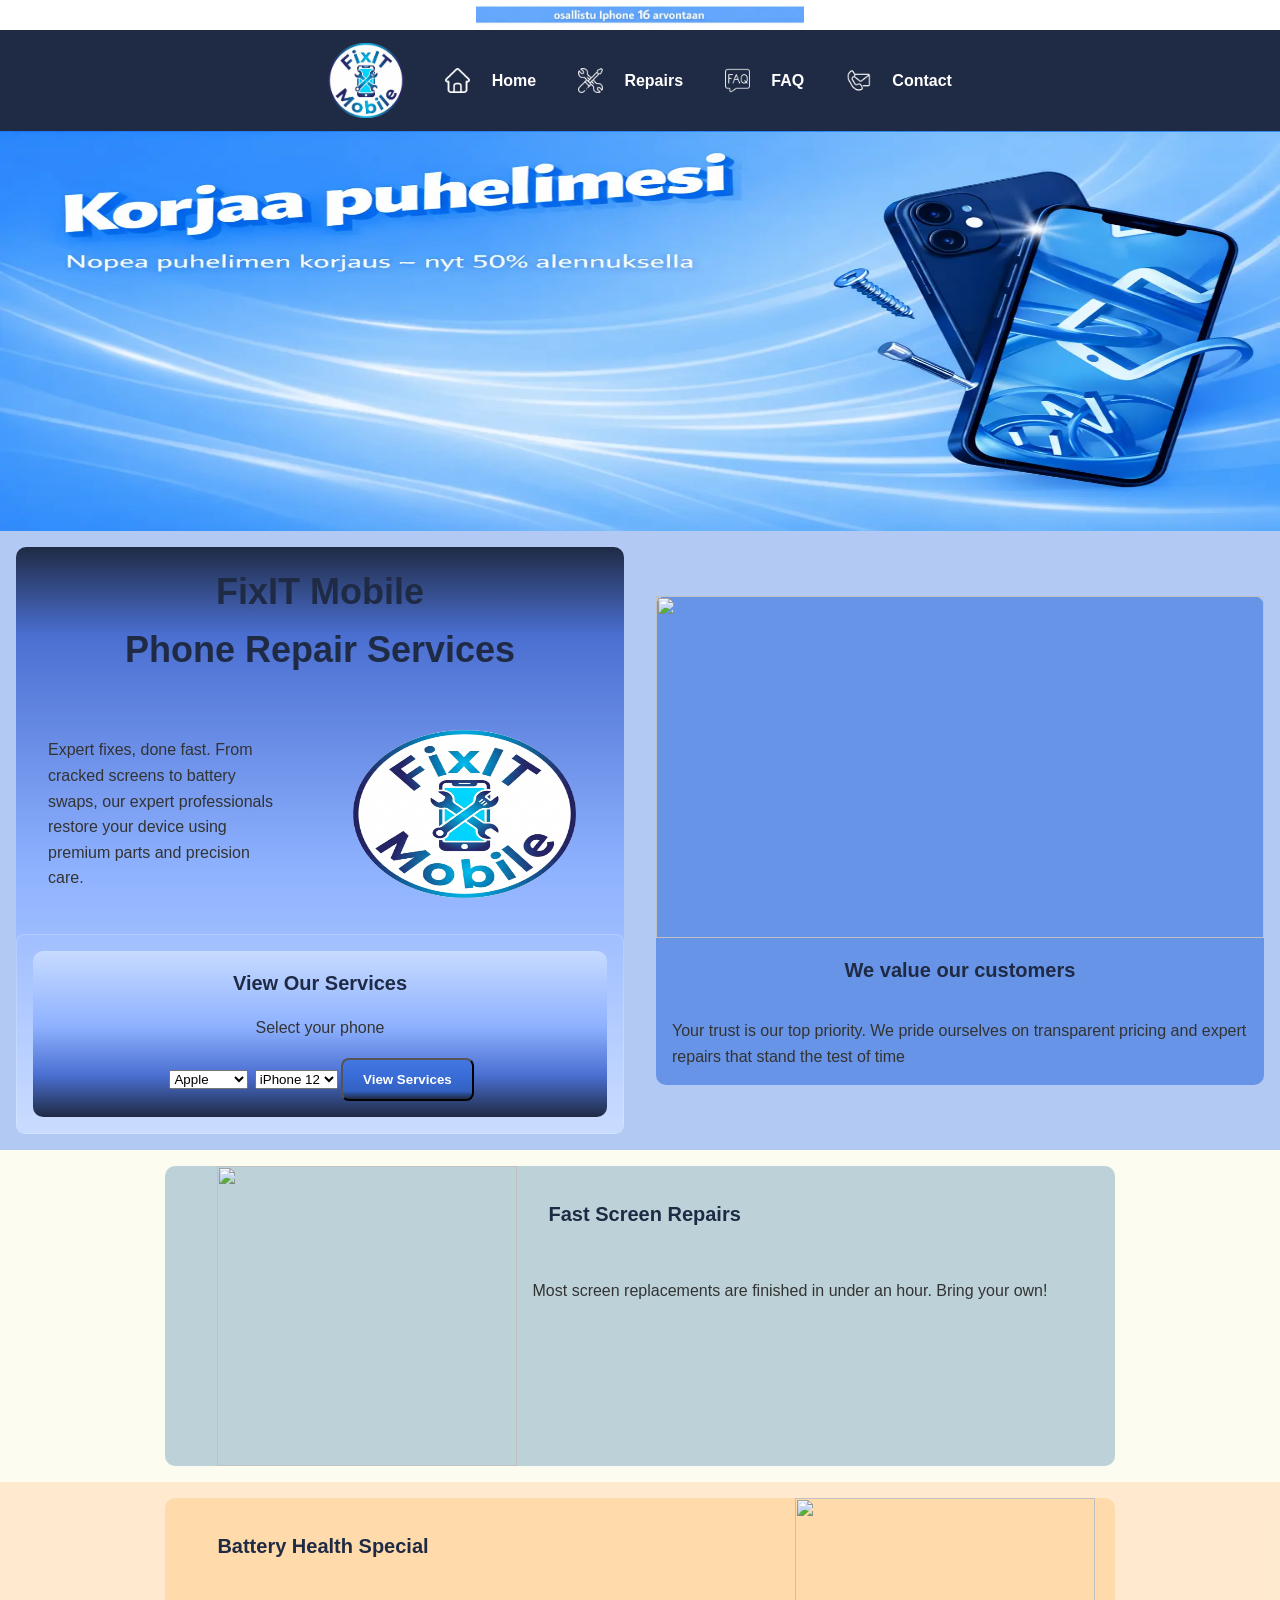
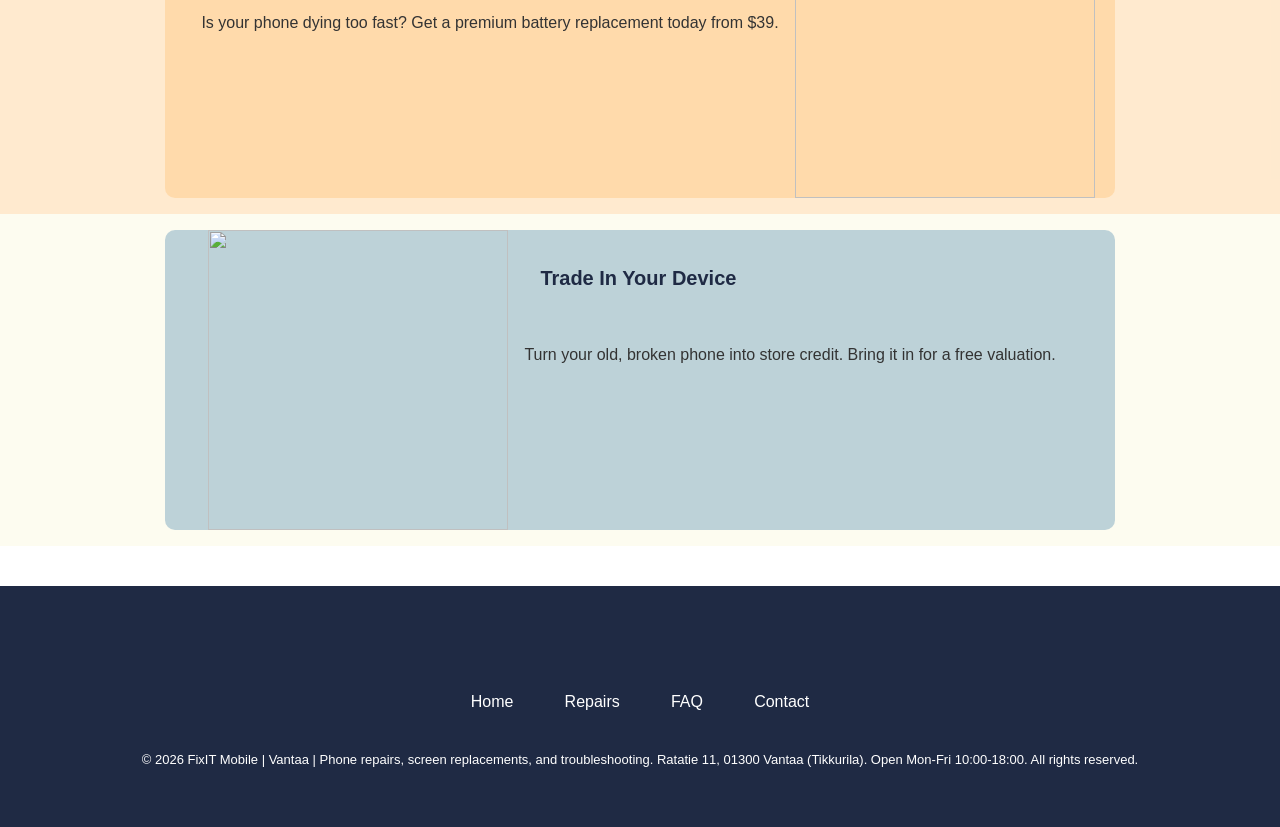
==== commit a8ea2380: "Fixed horizontal overflow and index page phone layout" ====
--- a/CSS/styleguide.css
+++ b/CSS/styleguide.css
@@ -1,5 +1,5 @@
 /* =========================
-   1. CSS MODIFIERS (COLORS)
+    CSS MODIFIERS (COLORS)
 ========================= */
 
 :root {
@@ -16,17 +16,29 @@
   --font-body: Arial, sans-serif;
 }
 
+* {
+  box-sizing: border-box;
+  max-width: 100%;
+}
+
 /* =========================
-   2. TYPOGRAPHY
+    TYPOGRAPHY
 ========================= */
 
 body {
-  margin: 0;
-  padding: 0;
   font-family: var(--font-body);
   color: var(--color-dark);
   background-color: white;
   line-height: 1.6;
+}
+
+html,
+body {
+  margin: 0;
+  padding: 0;
+  width: 100%;
+  max-width: 100%;
+  overflow-x: hidden;
 }
 
 h1,
@@ -57,7 +69,7 @@
 }
 
 /* =========================
-   3. COMPONENTS
+    COMPONENTS
 ========================= */
 
 /* TOP-AD */
@@ -162,8 +174,10 @@
   justify-content: center;
   align-items: center;
   background-color: #2d6bdf5d;
-  gap: 3rem;
-  width: 100%;
+  width: 100%;
+  max-width: 100%;
+  margin: 0;
+  padding: 0;
 }
 
 /* BUTTON */
@@ -273,7 +287,7 @@
 }
 
 /* =============================
-   5. BRAND-MODEL-SELECTION-CARD
+    BRAND-MODEL-SELECTION-CARD
 ============================= */
 
 .repair-finder {
@@ -340,7 +354,7 @@
 }
 
 /* =============================
-   6. HOUSE-AD-CARDS
+    HOUSE-AD-CARDS
 ============================= */
 
 .house-ad-section {
@@ -400,7 +414,7 @@
 }
 
 /* =============================
-   7. RESULT-CARD
+    RESULT-CARD
 ============================= */
 
 .result-cards {
@@ -473,7 +487,62 @@
 }
 
 /* =============================
-   8. FAQ-CARD
+    HOW IT WORKS-CARD
+============================= */
+
+.how-it-works-cards {
+  display: grid;
+  grid-template-columns: repeat(auto-fit, minmax(260px, 1fr));
+  gap: 2rem;
+  max-width: 1000px;
+  margin: 0 auto;
+}
+
+.how-it-works-card {
+  background: linear-gradient(
+    to bottom,
+    rgba(96, 125, 139, 0.95),
+    rgba(55, 71, 79, 0.95)
+  );
+  color: #fff;
+  padding: 2rem 1.5rem;
+  border-radius: 20px;
+  box-shadow: 0 20px 40px rgba(0, 0, 0, 0.25);
+  transition: box-shadow 0.3s ease;
+}
+
+.how-it-works-card:hover {
+  box-shadow: 0 30px 60px rgba(0, 0, 0, 0.35);
+}
+
+/* STEP NUMBER */
+.step-number {
+  width: 48px;
+  height: 48px;
+  margin: 0 auto 1rem;
+  display: flex;
+  align-items: center;
+  justify-content: center;
+  font-size: 1.2rem;
+  font-weight: bold;
+  background: rgba(255, 255, 255, 0.2);
+  border-radius: 50%;
+}
+
+/* TEXT */
+.how-it-works-card h3 {
+  margin: 0.5rem 0;
+  font-size: 1.25rem;
+}
+
+.how-it-works-card p {
+  margin: 0;
+  font-size: 0.95rem;
+  line-height: 1.5;
+}
+
+/* =============================
+    FAQ-CARD
 ============================= */
 
 .faq-cards {
@@ -532,7 +601,52 @@
 }
 
 /* =============================
-   9. CONTACT FORM
+    CONTACT DETAILS-CARD
+============================= */
+
+.contact-details-cards {
+  gap: 2rem;
+}
+.contact-details-card {
+  display: flex;
+  flex-direction: column;
+  background: linear-gradient(
+    to bottom,
+    #ffffff 0%,
+    #f5f5f5 15%,
+    #eeeeee 55%,
+    #e0e0e0 100%
+  );
+  border-radius: 10px;
+  width: 50%;
+  border: 1px solid rgba(0, 0, 0, 0.1);
+  margin: 1rem;
+}
+
+.contact-details-card-body {
+  padding: 1rem;
+  display: flex;
+  flex-direction: column;
+  align-items: center;
+  text-align: center;
+}
+
+.contact-details-card-text {
+  font-size: 1.1rem;
+  margin: 0.5rem;
+  line-height: 1.4;
+}
+
+.contact-details-card-text:first-child {
+  letter-spacing: 1px;
+  border-bottom: 1px solid rgba(255, 255, 255, 0.3);
+  width: auto;
+  margin-bottom: 1rem;
+  padding-bottom: 0.5rem;
+}
+
+/* =============================
+    CONTACT FORM
 ============================= */
 
 .contact-form {
@@ -636,7 +750,7 @@
 }
 
 /* =============================
-   10. STORE LOCATION CARDS
+    STORE LOCATION CARDS
 ============================= */
 
 .store-location-cards-container {
@@ -681,7 +795,7 @@
 }
 
 /* =========================
-   11. IMAGES
+    IMAGES
 ========================= */
 
 figure {
@@ -695,7 +809,7 @@
 }
 
 /* =========================
-   12. CONFIGS FOR PHONES
+    CONFIGS FOR PHONES
 ========================= */
 
 @media (max-width: 768px) {
--- a/CSS/styles.css
+++ b/CSS/styles.css
@@ -23,8 +23,6 @@
 }
 
 .site-summary-card {
-  display: flex;
-  flex-direction: column;
   background: linear-gradient(
     to bottom,
     #1f2a44 0%,
@@ -52,14 +50,6 @@
 .site-summary-card-img {
   width: 70%;
   height: 70%;
-}
-
-.repair-finder {
-  background: rgba(255, 255, 255, 0.05);
-
-  border: 1px solid rgba(255, 255, 255, 0.2);
-  border-radius: 8px;
-  width: 100%;
 }
 
 .main-section-house-ad {
@@ -101,58 +91,6 @@
   color: #333;
 }
 
-/* CARDS */
-.how-it-works-cards {
-  display: grid;
-  grid-template-columns: repeat(auto-fit, minmax(260px, 1fr));
-  gap: 2rem;
-  max-width: 1000px;
-  margin: 0 auto;
-}
-
-.how-it-works-card {
-  background: linear-gradient(
-    to bottom,
-    rgba(96, 125, 139, 0.95),
-    rgba(55, 71, 79, 0.95)
-  );
-  color: #fff;
-  padding: 2rem 1.5rem;
-  border-radius: 20px;
-  box-shadow: 0 20px 40px rgba(0, 0, 0, 0.25);
-  transition: box-shadow 0.3s ease;
-}
-
-.how-it-works-card:hover {
-  box-shadow: 0 30px 60px rgba(0, 0, 0, 0.35);
-}
-
-/* STEP NUMBER */
-.step-number {
-  width: 48px;
-  height: 48px;
-  margin: 0 auto 1rem;
-  display: flex;
-  align-items: center;
-  justify-content: center;
-  font-size: 1.2rem;
-  font-weight: bold;
-  background: rgba(255, 255, 255, 0.2);
-  border-radius: 50%;
-}
-
-/* TEXT */
-.how-it-works-card h3 {
-  margin: 0.5rem 0;
-  font-size: 1.25rem;
-}
-
-.how-it-works-card p {
-  margin: 0;
-  font-size: 0.95rem;
-  line-height: 1.5;
-}
-
 /* LOCATIONS PAGE */
 
 .locations-heading {
@@ -186,4 +124,12 @@
   .how-it-works-cards {
     grid-template-columns: 1fr;
   }
+
+  .contact-details-cards {
+    flex-direction: column;
+  }
+
+  .contact-details-card {
+    width: 90%;
+  }
 }
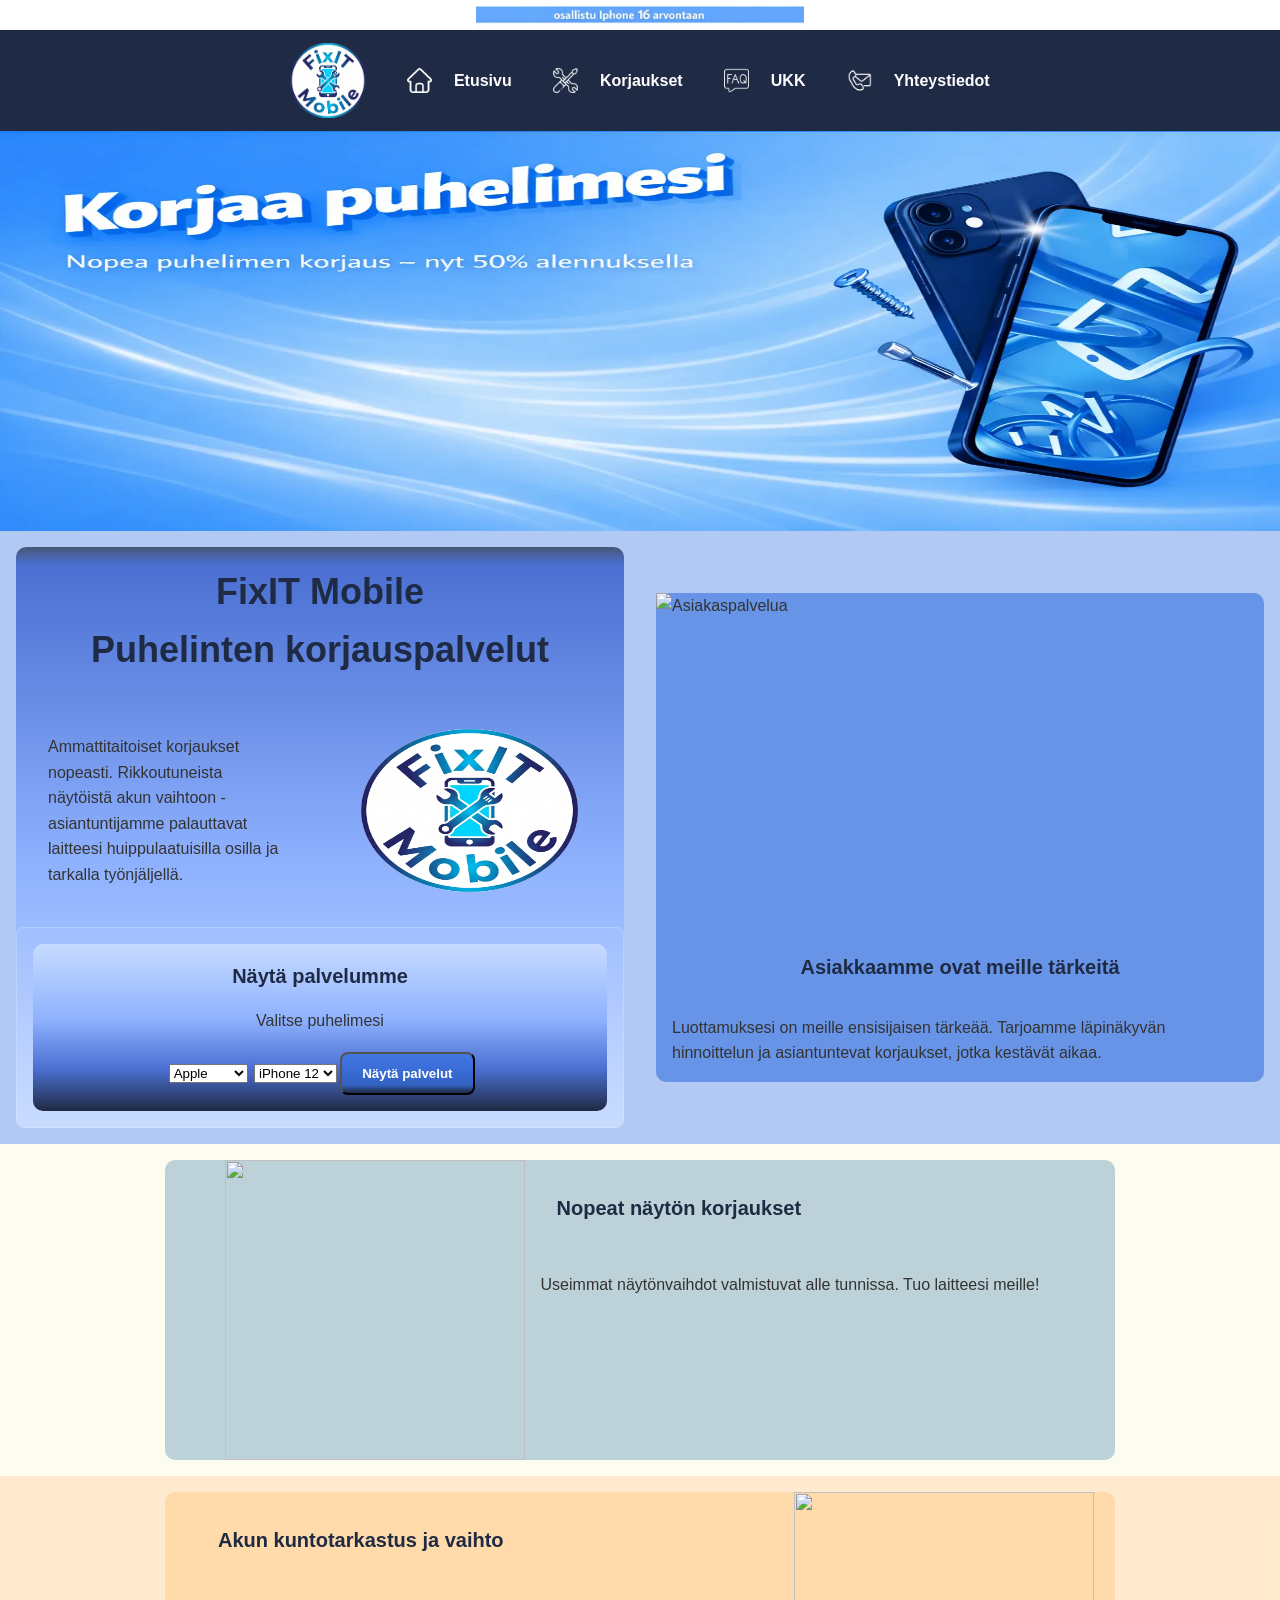
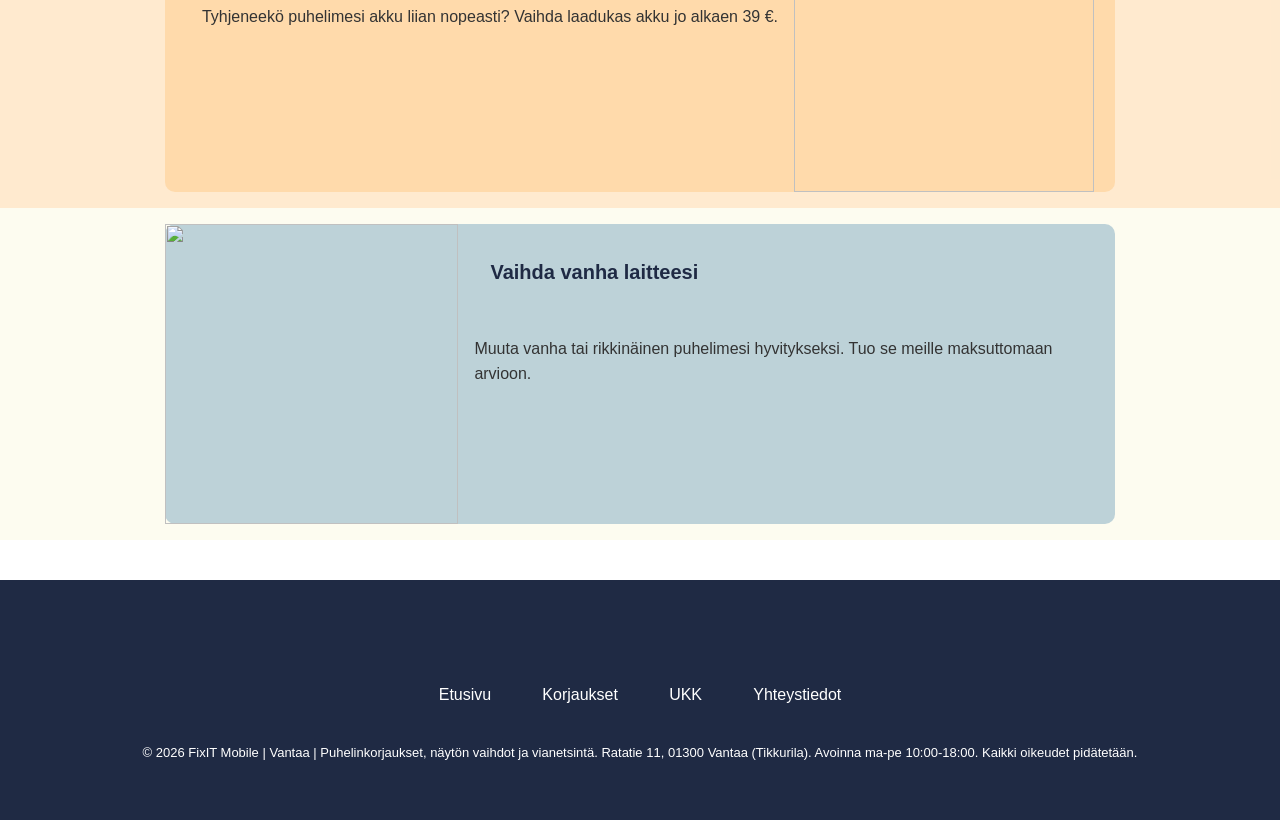
==== commit 5c977d4e: "Changed all language to finnish" ====
--- a/index.html
+++ b/index.html
@@ -17,7 +17,7 @@
           <img
             class="img-top-ad"
             src="Img/large/top-scrolling-ad.webp"
-            alt="img-top-ad"
+            alt="yläreunan mainoskuva"
           />
         </div>
       </aside>
@@ -29,6 +29,7 @@
               <img
                 class="header-logo-img"
                 src="./Img/logos/main-logo-large.webp"
+                alt="FixIT Mobile - logo"
               />
             </a>
           </div>
@@ -38,9 +39,10 @@
               <img
                 class="header-item-icon-img"
                 src="./Img/icons/home_icon_white.png"
+                alt="Koti"
               />
             </div>
-            <a href="./index.html">Home</a>
+            <a href="./index.html">Etusivu</a>
           </div>
 
           <div class="header-item flex-center">
@@ -48,9 +50,10 @@
               <img
                 class="header-item-icon-img"
                 src="./Img/icons/repair_icon_white.png"
+                alt="Korjaukset"
               />
             </div>
-            <a href="./repairs.html">Repairs</a>
+            <a href="./repairs.html">Korjaukset</a>
           </div>
 
           <div class="header-item flex-center">
@@ -58,9 +61,10 @@
               <img
                 class="header-item-icon-img"
                 src="./Img/icons/faq_icon_white.png"
+                alt="Usein kysytyt kysymykset"
               />
             </div>
-            <a href="./faq.html">FAQ</a>
+            <a href="./faq.html">UKK</a>
           </div>
 
           <div class="header-item flex-center">
@@ -68,9 +72,10 @@
               <img
                 class="header-item-icon-img"
                 src="./Img/icons/contact_icon_white.png"
+                alt="Yhteystiedot"
               />
             </div>
-            <a href="./contact.html">Contact</a>
+            <a href="./contact.html">Yhteystiedot</a>
           </div>
         </nav>
       </header>
@@ -79,7 +84,7 @@
         <img
           class="hero-img"
           src="./Img/large/hero-img.webp"
-          alt="decorative image"
+          alt="koristeellinen taustakuva"
         />
       </figure>
 
@@ -88,18 +93,19 @@
           <article class="site-summary-card flex-center column">
             <h1 class="flex-center">
               FixIT Mobile <br />
-              Phone Repair Services
+              Puhelinten korjauspalvelut
             </h1>
             <div class="site-summary-card-body flex-center">
               <p class="site-summary-card-text flex-center">
-                Expert fixes, done fast. From cracked screens to battery swaps,
-                our expert professionals restore your device using premium parts
-                and precision care.
+                Ammattitaitoiset korjaukset nopeasti. Rikkoutuneista näytöistä
+                akun vaihtoon - asiantuntijamme palauttavat laitteesi
+                huippulaatuisilla osilla ja tarkalla työnjäljellä.
               </p>
               <div class="site-summary-card-img-container flex-center">
                 <img
                   class="site-summary-card-img"
                   src="./Img/logos/main-logo-large.webp"
+                  alt="FixIT Mobile - logo"
                 />
               </div>
             </div>
@@ -113,12 +119,14 @@
               <img
                 class="main-section-house-ad-img"
                 src="./Img/large/customer-service-1.png"
+                alt="Asiakaspalvelua"
               />
             </div>
-            <h3>We value our customers</h3>
+            <h3>Asiakkaamme ovat meille tärkeitä</h3>
             <p>
-              Your trust is our top priority. We pride ourselves on transparent
-              pricing and expert repairs that stand the test of time
+              Luottamuksesi on meille ensisijaisen tärkeää. Tarjoamme
+              läpinäkyvän hinnoittelun ja asiantuntevat korjaukset,
+              jotka kestävät aikaa.
             </p>
           </article>
         </section>
@@ -137,4 +145,4 @@
     <script src="JS/data/houseadcardsdata.js"></script>
     <script src="JS/scripts/houseadcards.js"></script>
   </body>
-</html>
+</html>
--- a/CSS/styleguide.css
+++ b/CSS/styleguide.css
@@ -515,6 +515,26 @@
   box-shadow: 0 30px 60px rgba(0, 0, 0, 0.35);
 }
 
+.how-it-works-card-header {
+  margin-bottom: 1rem;
+}
+
+.how-it-works-card-title {
+  padding-right: 50px;
+  margin: 0;
+}
+
+.how-it-works-header-img-container {
+  width: 50px;
+  height: 50px;
+}
+
+.how-it-works-header-img {
+  width: 100%;
+  height: 100%;
+  object-fit: contain;
+}
+
 /* STEP NUMBER */
 .step-number {
   width: 48px;
@@ -558,7 +578,7 @@
   flex-direction: column;
   align-items: center;
   text-align: center;
-  background: linear-gradient(to bottom, #2d6bdf8c 80%, #1f2a44 100%);
+  background: linear-gradient(to bottom, #2d6bdf8c 90%, #1f2a44 100%);
   gap: 1rem;
   margin: 1rem;
   padding: 1rem;
--- a/CSS/styles.css
+++ b/CSS/styles.css
@@ -25,8 +25,8 @@
 .site-summary-card {
   background: linear-gradient(
     to bottom,
-    #1f2a44 0%,
-    #4a6fd1 15%,
+    #1f2a44b7 0%,
+    #4a6fd1 3%,
     #8fb2ff 55%,
     #c7dbff 100%
   );
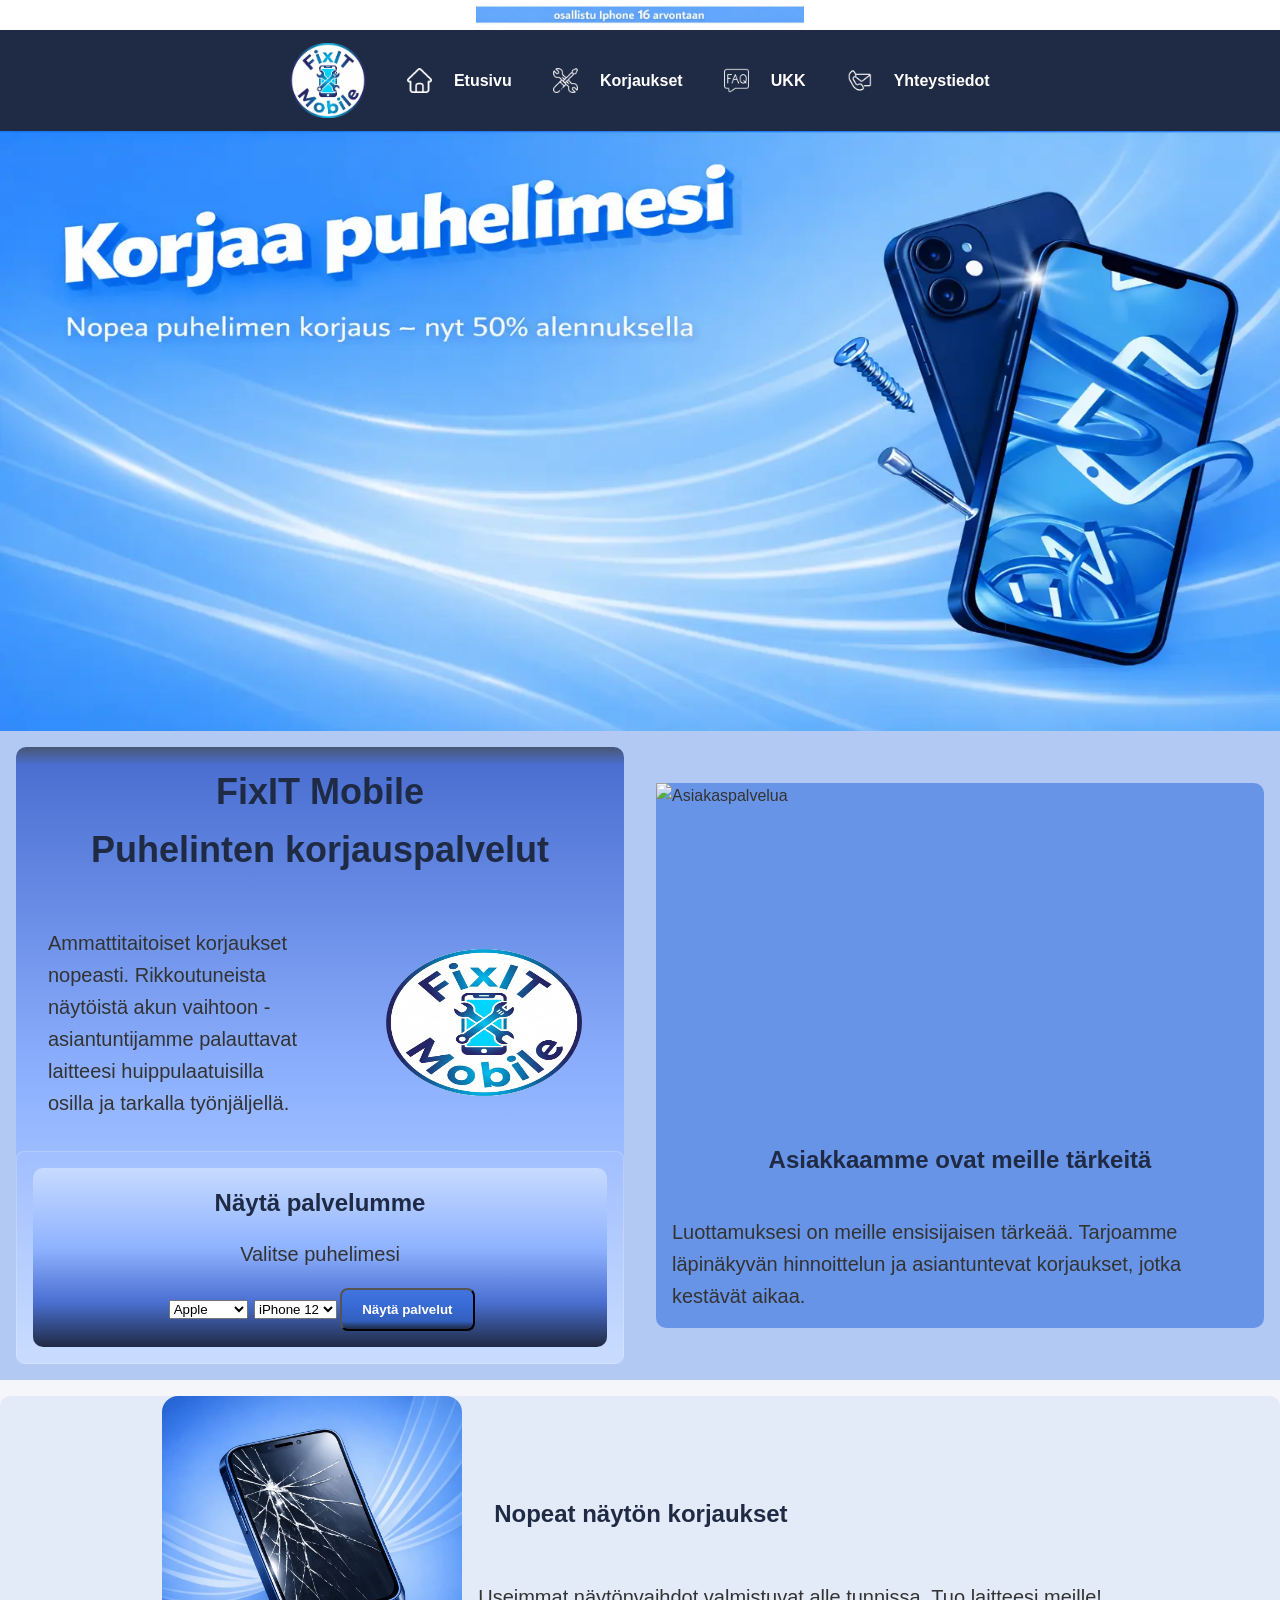
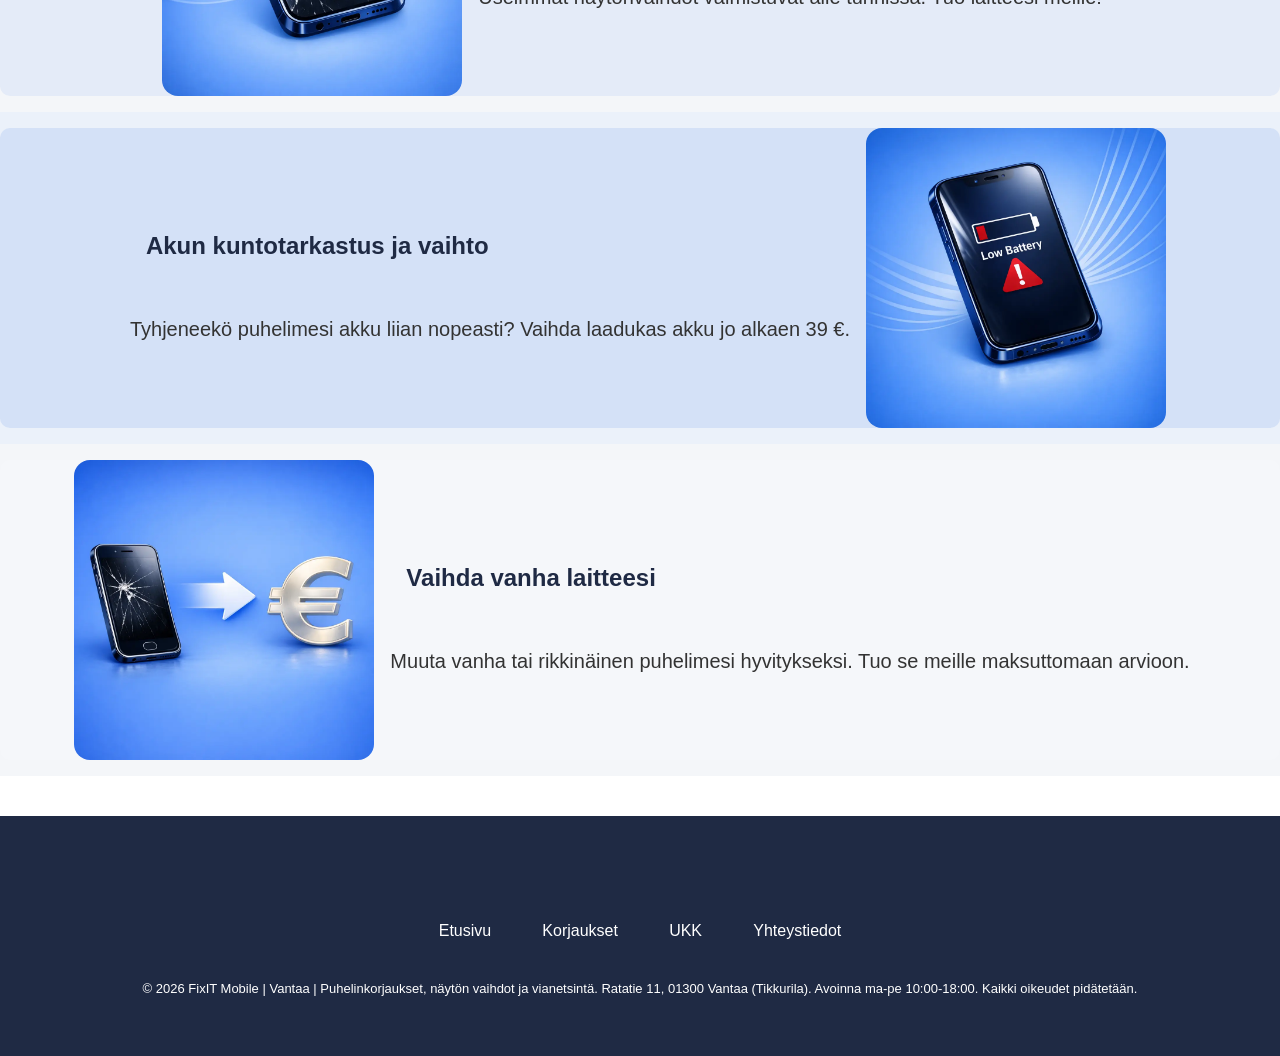
==== commit 2ba6d0a8: "Added meta tags after fix" ====
--- a/index.html
+++ b/index.html
@@ -3,6 +3,10 @@
   <head>
     <meta charset="UTF-8" />
     <meta name="viewport" content="width=device-width, initial-scale=1.0" />
+    <meta
+      name="description"
+      content="FixIT Mobile tarjoaa nopeat ja luotettavat puhelimen korjaukset. Näytön vaihdot, akkujen uusinnat ja muut huollot ammattitaidolla joten oikea korjaus löytyy helposti."
+    />
     <link rel="icon" type="image/x-icon" href="./Img/icons/favicon.ico" />
     <link rel="stylesheet" href="CSS/layoutdefinitions.css" />
     <link rel="stylesheet" href="CSS/layoutindex.css" />
@@ -125,8 +129,8 @@
             <h3>Asiakkaamme ovat meille tärkeitä</h3>
             <p>
               Luottamuksesi on meille ensisijaisen tärkeää. Tarjoamme
-              läpinäkyvän hinnoittelun ja asiantuntevat korjaukset,
-              jotka kestävät aikaa.
+              läpinäkyvän hinnoittelun ja asiantuntevat korjaukset, jotka
+              kestävät aikaa.
             </p>
           </article>
         </section>
@@ -145,4 +149,4 @@
     <script src="JS/data/houseadcardsdata.js"></script>
     <script src="JS/scripts/houseadcards.js"></script>
   </body>
-</html>+</html>
--- a/CSS/styleguide.css
+++ b/CSS/styleguide.css
@@ -21,6 +21,48 @@
   max-width: 100%;
 }
 
+
+/* =========================
+   COLOR SWATCHES (STYLEGUIDE)
+========================= */
+
+.color-swatch-list {
+  display: flex;
+  flex-direction: column;
+  gap: 0.75rem;
+}
+
+.color-swatch {
+  display: flex;
+  align-items: center;
+  gap: 1rem;
+}
+
+.color-box {
+  width: 32px;
+  height: 32px;
+  border-radius: 6px;
+  border: 1px solid var(--color-border);
+}
+
+/* Individual colors */
+.color-primary {
+  background-color: var(--color-primary);
+}
+
+.color-accent {
+  background-color: var(--color-accent);
+}
+
+.color-light {
+  background-color: var(--color-light);
+}
+
+.color-dark {
+  background-color: var(--color-dark);
+}
+
+
 /* =========================
     TYPOGRAPHY
 ========================= */
@@ -58,11 +100,17 @@
   font-size: 1.75rem;
 }
 h3 {
+  font-size: 1.5rem;
+  margin: 1rem;
+}
+
+h4 {
+  font-size: 1.3rem;
+  margin: 1rem;
+}
+
+p {
   font-size: 1.25rem;
-  margin: 1rem;
-}
-
-p {
   margin-bottom: 1rem;
   margin-left: 1rem;
   margin-right: 1rem;
@@ -84,7 +132,7 @@
 .top-ad-container {
   display: inline-block;
   white-space: nowrap;
-  animation: scroll-ad 15s linear infinite;
+  animation: scroll-ad 30s linear infinite;
   height: 100%;
   cursor: pointer;
 }
@@ -157,9 +205,9 @@
   display: flex;
   justify-content: center;
   align-items: center;
-  background-color: #ffffff;
   width: 100vw;
-  height: 400px;
+  aspect-ratio: 16 / 9;
+  max-height: 600px;
 }
 
 .hero-img {
@@ -339,6 +387,7 @@
   margin: 0.2rem;
 }
 
+.button.button-primary,
 .view-services-btn {
   background: linear-gradient(to bottom, #2d6bdf8c 80%, #1f2a44 100%);
   color: #fff;
@@ -348,6 +397,7 @@
     box-shadow 0.3s ease;
 }
 
+.button.button-primary:hover,
 .view-services-btn:hover {
   transform: scale(1.08);
   box-shadow: 0 8px 20px rgba(0, 0, 0, 0.25);
@@ -372,8 +422,8 @@
 .house-ad-card {
   display: flex;
   justify-content: center;
-  width: 100%;
-  max-width: 950px;
+  align-items: center;
+  width: 100%;
   margin: 1rem;
   border-radius: 10px;
 }
@@ -411,6 +461,8 @@
   display: block;
   width: 100%;
   height: 100%;
+  object-fit: contain;
+  border-radius: 16px;
 }
 
 /* =============================
@@ -419,7 +471,7 @@
 
 .result-cards {
   display: grid;
-  grid-template-columns: repeat(2, minmax(30rem, 1fr));
+  grid-template-columns: repeat(3, minmax(30rem, 1fr));
   width: 100%;
   gap: 0.5rem;
   background: linear-gradient(
@@ -453,6 +505,9 @@
 
 .result-card-model-brand-names {
   margin: 0;
+  color: #1f2a44;
+  text-shadow: 0 0 4px rgba(255, 255, 255, 0.6);
+  font-weight: 600;
 }
 
 .result-card-price {
@@ -484,6 +539,7 @@
   max-width: 100%;
   max-height: 100%;
   object-fit: contain;
+  border-radius: 16px;
 }
 
 /* =============================
@@ -855,6 +911,15 @@
     grid-column: 1 / -1;
   }
 
+  .house-ad-header {
+    margin: 0.5rem;
+  }
+
+  .house-ad-img-container {
+    width: 100%;
+    margin: 0.5rem;
+  }
+
   .result-cards {
     grid-template-columns: repeat(1, 1fr);
   }
--- a/CSS/styles.css
+++ b/CSS/styles.css
@@ -117,6 +117,10 @@
     width: 100%;
   }
 
+  .site-summary-card-img-container {
+    display: none;
+  }
+
   .main-section-house-ad {
     width: 100%;
   }
